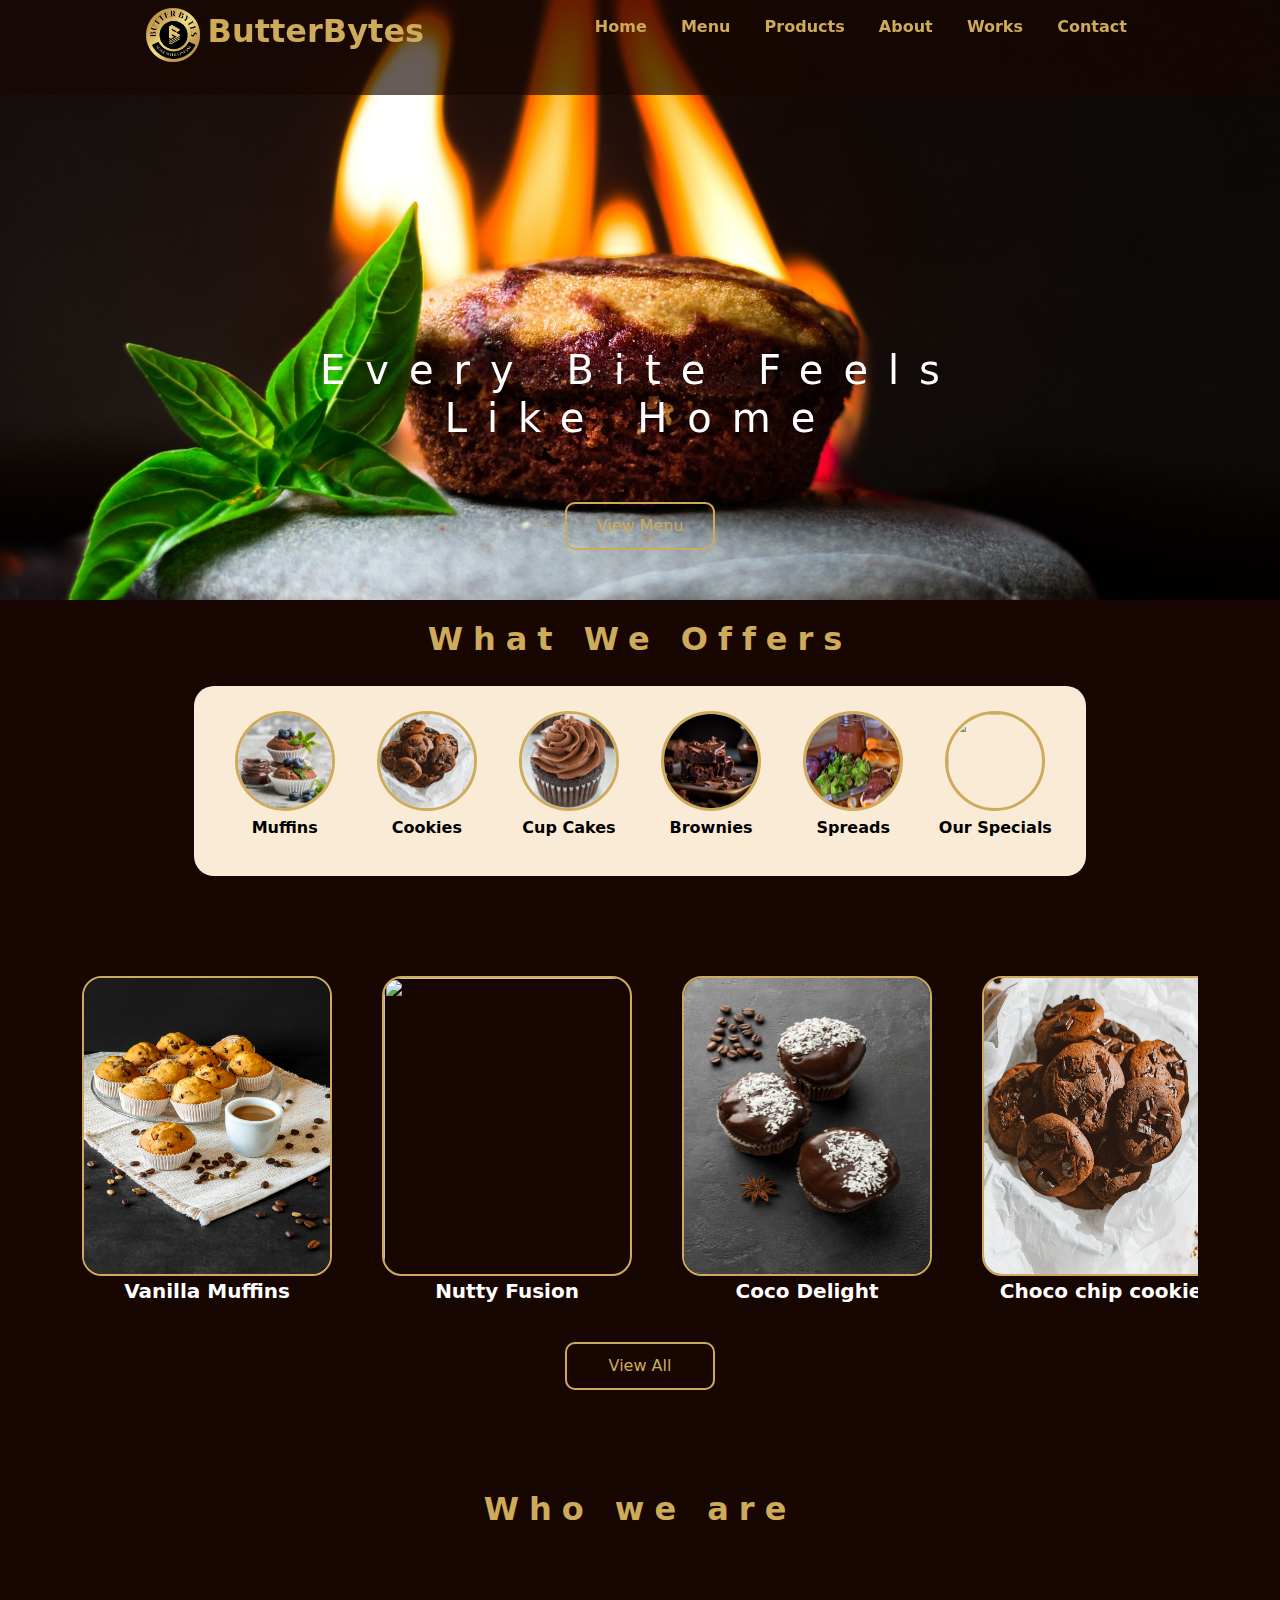
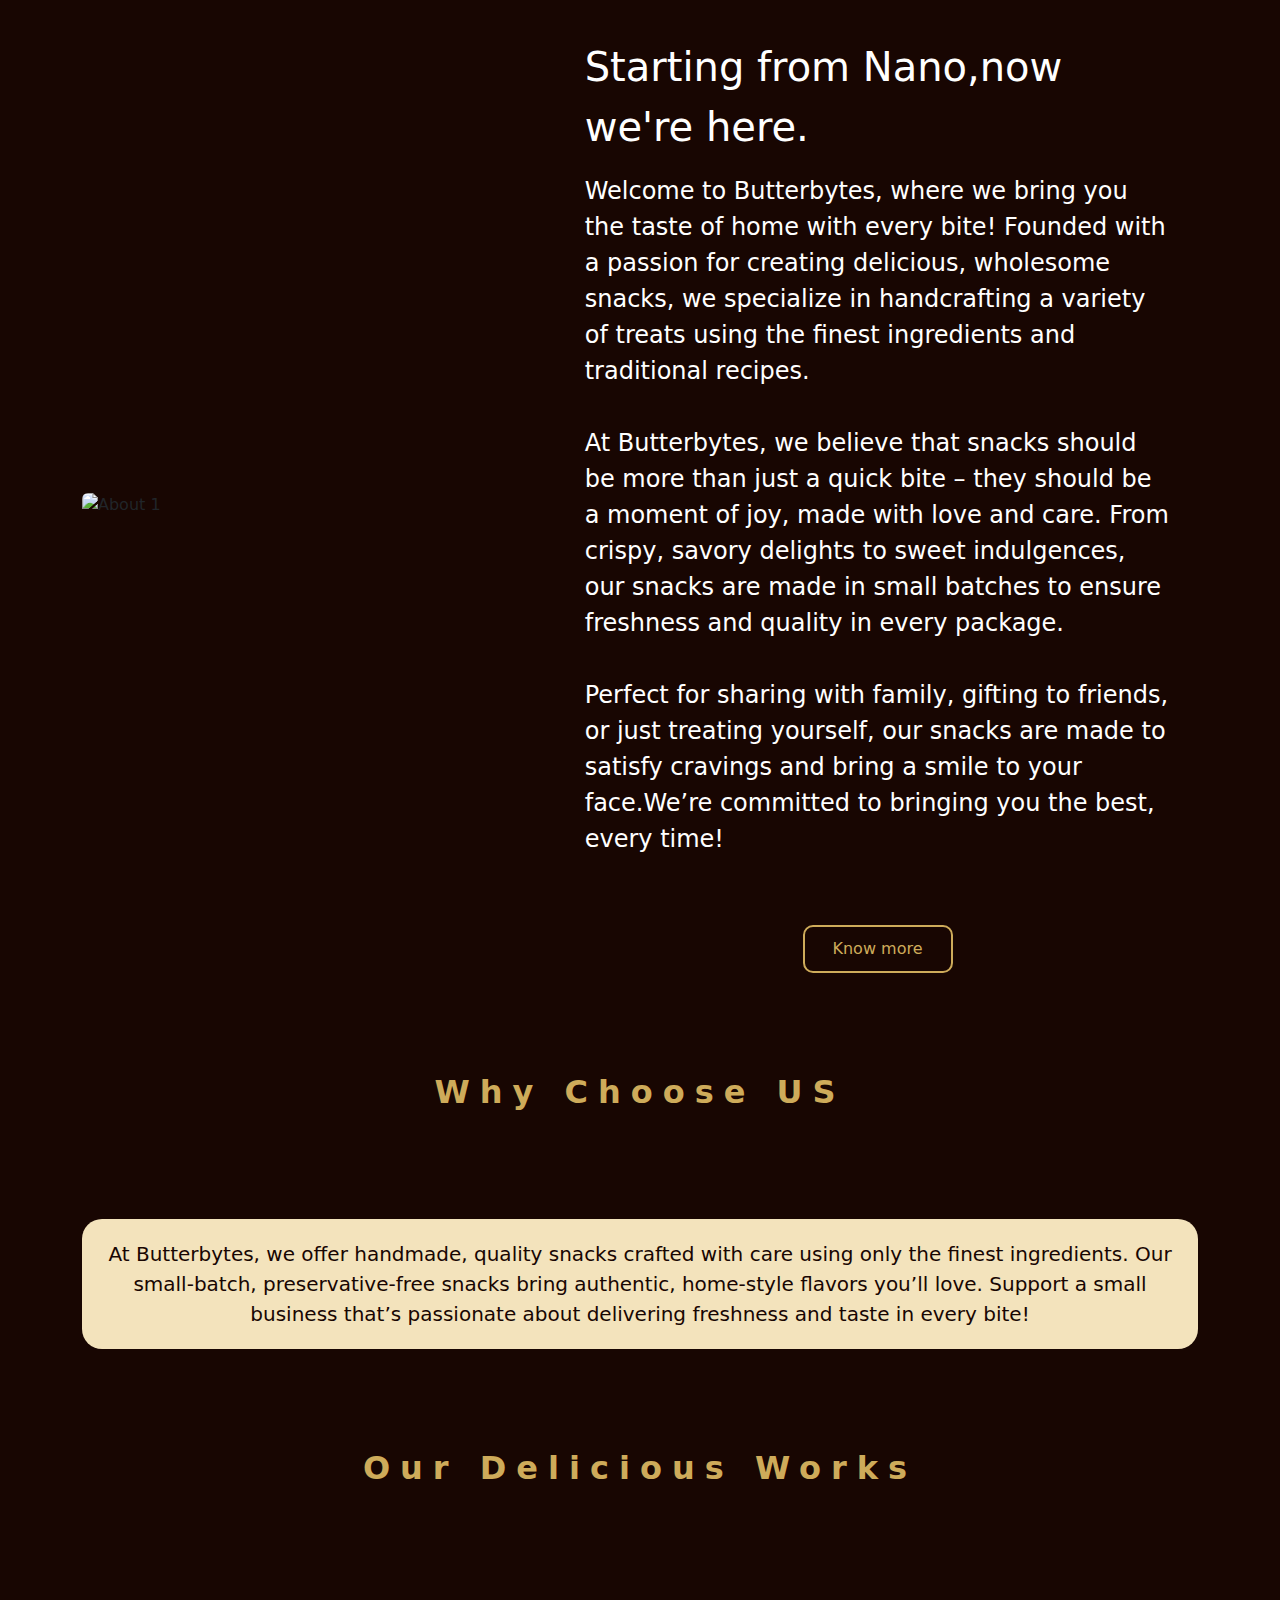
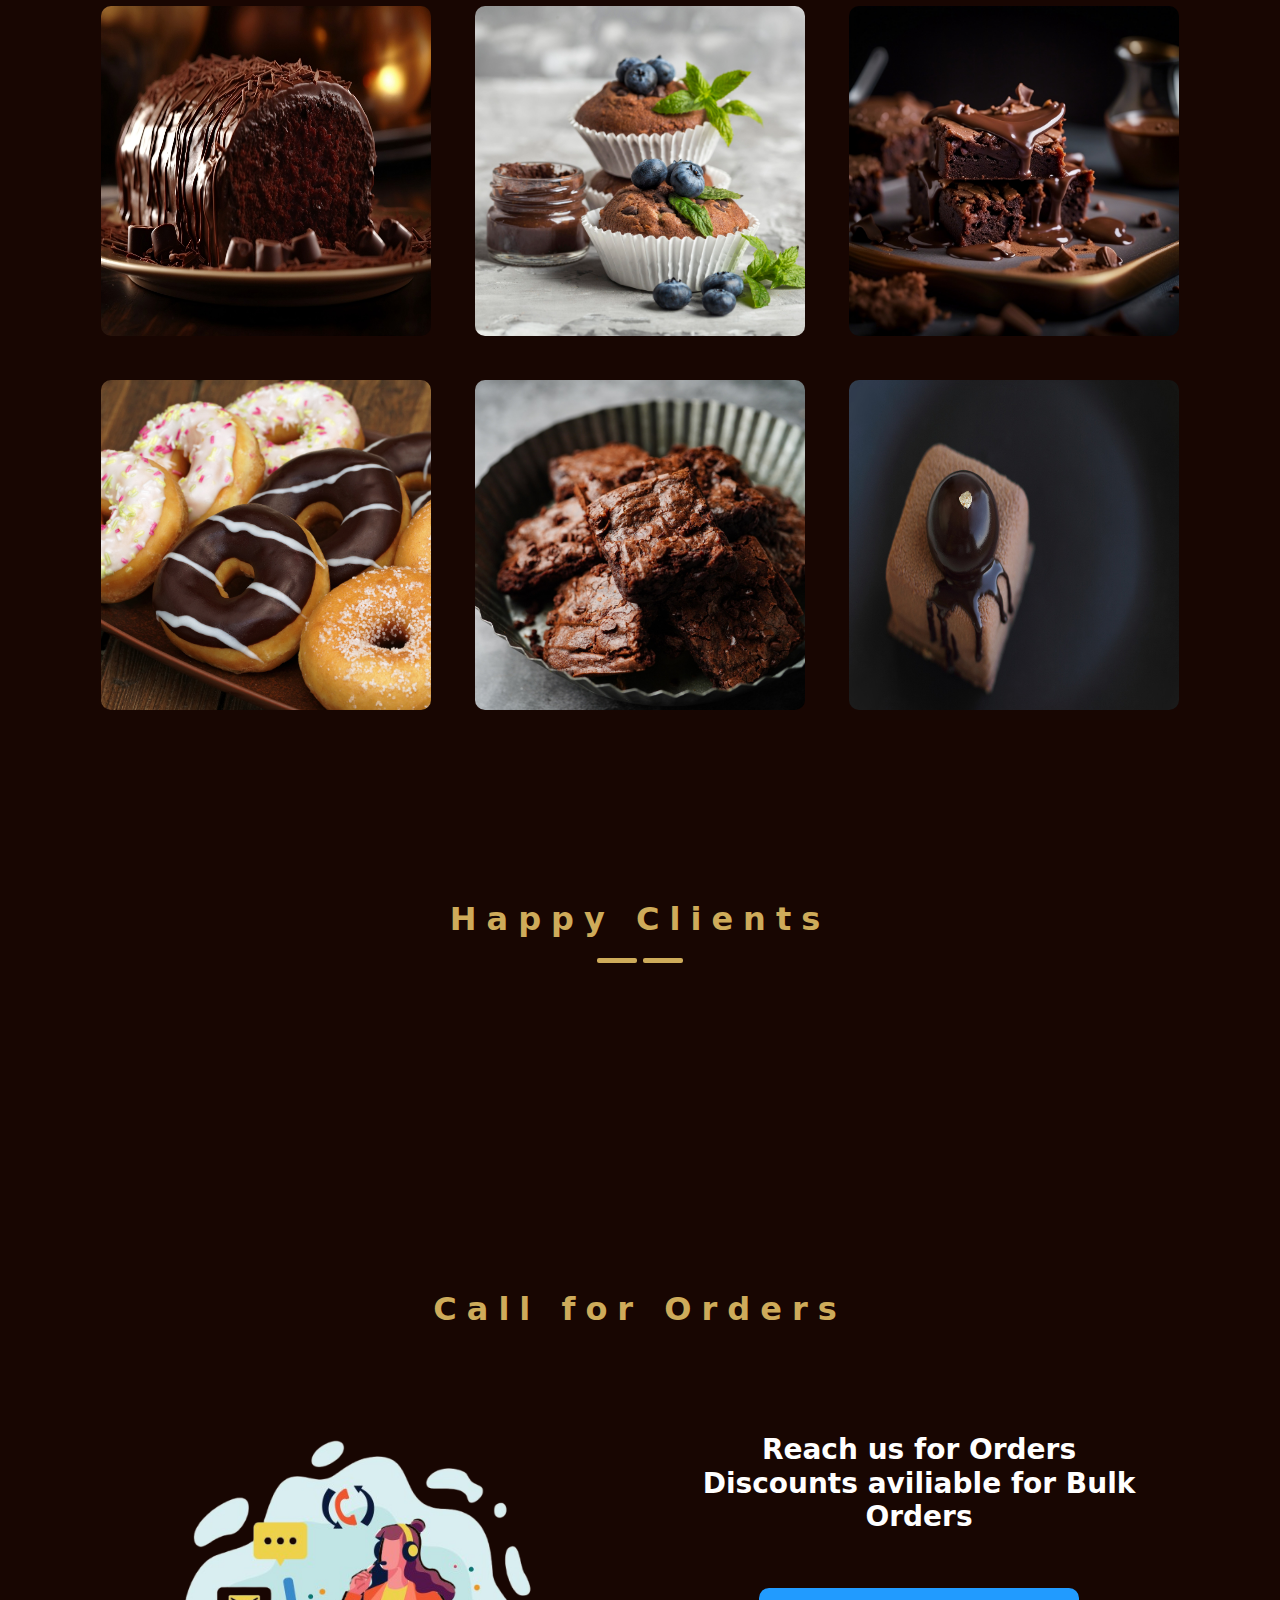
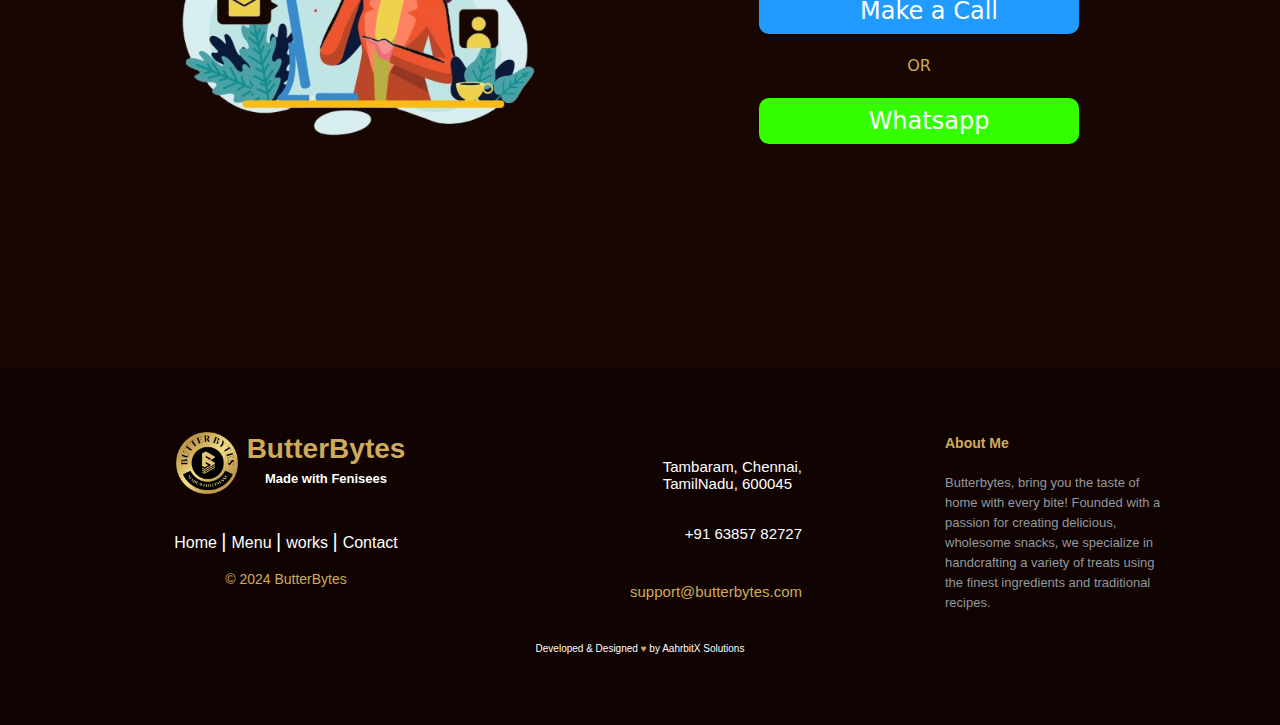
==== index.html @ 3b3136d5 "Product added" ====
<!DOCTYPE html>
<html lang="en">
<head>
  <meta charset="UTF-8">
  <meta name="viewport" content="width=device-width, initial-scale=1.0">
  <title>ButterBytes: Happiness in Every Bites</title>
  <link rel="shortcut icon" href="/assets/images/apple-touch-icon.png" type="image/x-icon">
  <link href="https://cdn.jsdelivr.net/npm/bootstrap@5.3.3/dist/css/bootstrap.min.css" rel="stylesheet" integrity="sha384-QWTKZyjpPEjISv5WaRU9OFeRpok6YctnYmDr5pNlyT2bRjXh0JMhjY6hW+ALEwIH" crossorigin="anonymous">
  <link rel="stylesheet" href="https://unpkg.com/bootstrap@5.3.3/dist/css/bootstrap.min.css">
  <link rel="stylesheet" href="/assets/css/style.css">
  <link href="https://unpkg.com/aos@2.3.1/dist/aos.css" rel="stylesheet">
  <link href="https://fonts.googleapis.com/css?family=Open+Sans:400,700" rel="stylesheet">
  <link rel="stylesheet" href="https://cdnjs.cloudflare.com/ajax/libs/OwlCarousel2/2.3.4/assets/owl.carousel.min.css">
  <link rel="stylesheet" href="https://use.fontawesome.com/releases/v5.7.1/css/all.css" integrity="sha384-fnmOCqbTlWIlj8LyTjo7mOUStjsKC4pOpQbqyi7RrhN7udi9RwhKkMHpvLbHG9Sr" crossorigin="anonymous">
<body>
<header class="container-fluid">
  <nav class="nav container-md">
    <a class="logo" style="text-decoration: none; color: #ceab5a;" href="/"><img src="/assets/images/ButterBytes.png" alt="">
      <h2>ButterBytes</h2>
    </a>
    <div class="nav-menu hide">
      <ul class="nav-items">
        <a href="#Home"><li>Home</li></a>
        <a href="#Menu"><li>Menu</li></a>
        <a href="/products"><li>Products</li></a>
        <a href="#About"><li>About</li></a>
        <a href="#Works"><li>Works</li></a>
        <a href="#Contact"><li>Contact</li></a>
      </ul>
    </div>
    <div class="icon">
      <i class="fa-solid fa-bars" style="color: #ceab5a;"></i>
    </div>
  </nav>
</header>

  <section id="Home" class="hero container-fluid">
    <img src="/assets/images/muffin.jpg" alt="">
    <div class="hero-heading" data-aos="fade-up" data-aos-delay="400" data-aos-easing="ease-in-out">
      <h1>Every Bite Feels <br> Like Home</h1>
    </div>
    <div class="button">
      <a href="#Menu"> <span>View Menu</span></a>
    </div>
  </section>
  
  <section id="Menu" class="category container-sm">

  <div class="topics"><h2>What We Offers</h2></div>
    <div class="row">
      <div class="col">
        <div>
          <img src="/assets/images/muffins1.jpg" class="img" alt="">
          <P>Muffins</P>
        </div>
      </div>
      <div class="col">
        <div>
          <img src="/assets/images/cho-cookiie.png" class="img" alt="">
          <P>Cookies</P>
        </div>
      </div>
      <div class="col">
        <div>
          <img src="/assets/images/cup-cake.png" class="img" alt="">
          <P>Cup Cakes</P>
        </div>
      </div>
      <div class="col">
        <div>
          <img src="/assets/images/Brownies.jpg" class="img" alt="">
          <P>Brownies</P>
        </div>
      </div>
      <div class="col">
        <div>
          <img src="/assets/images/Spreads.jpg" class="img" alt="">
          <P>Spreads</P>
        </div>
      </div>
      <div class="col">
        <div>
          <img src="/assets/images/murukku.jpg" class="img" alt="">
          <P>Our Specials</P>
        </div>
      </div>
    </div>

  </section>

  <section class="Menu container-md">
    
    <div class="menu-row">
      <div class="col">
        <div >
          <img src="/assets/images/vennila-murffin.jpg"  alt="">
          <P>Vanilla Muffins</P>
        </div>
      </div>
      <div class="col">
        <div>
          <img src="/assets/images/chashew-muffins.jpg" alt="">
          <P>Nutty Fusion</P>
        </div>
      </div>
      <div class="col">
        <div >
          <img src="/assets/images/cococupcake.jpg"alt="">
          <P>Coco Delight</P>
        </div>
      </div>
      <div class="col">
        <div >
          <img src="/assets/images/cho-cookiie.png" alt="">
          <P>Choco chip cookies</P>
        </div>
      </div>
      <div class="col">
        <div >
          <img src="/assets/images/chocolate-brownies-white-plate.jpg" alt="">
          <P> White choco brownies</P>
        </div>
      </div>
    </div>

    <div class="button">
      <a href="/products"> <span>View All</span></a>
    </div>
    
  </section>

  <section id="About" class="container-fluid about">
    <div class="topics"><h2>Who we are</h2></div>


    <div class="container-md">
      <div class="row gy-3 gy-md-4 gy-lg-0 align-items-lg-center">
        <div class="col-12 col-lg-6 col-xl-5">
          <img class="img-fluid rounded" loading="lazy" src="./assets/images/about2.jpg" alt="About 1">
        </div>
        <div class="col-12 col-lg-6 col-xl-7">
          <div class="row justify-content-xl-center">
            <div class="content col-12 col-xl-11">
              <p class="fs-1 mb-3">Starting from Nano,now we're here.</p>
              <p class="lg:fs-8 fs-4 mb-5">Welcome to Butterbytes, where we bring you the taste of home with every bite! Founded with a passion for creating delicious, wholesome snacks, we specialize in handcrafting a variety of treats using the finest ingredients and traditional recipes. <br> <br> At Butterbytes, we believe that snacks should be more than just a quick bite – they should be a moment of joy, made with love and care. From crispy, savory delights to sweet indulgences, our snacks are made in small batches to ensure freshness and quality in every package. <br><br>Perfect for sharing with family, gifting to friends, or just treating yourself, our snacks are made to satisfy cravings and bring a smile to your face.We’re committed to bringing you the best, every time!</p>
            </div>
            <div class="button">
              <a href="#"> <span>Know more</span></a>
            </div>
          </div>
        </div>
      </div>

      <div class="why">
      <div class="topics">
        <h2>Why Choose US</h2>
      </div>

      <p class="fs-5 mb-5">
        At Butterbytes, we offer handmade, quality snacks crafted with care using only the finest ingredients. Our small-batch, preservative-free snacks bring authentic, home-style flavors you’ll love. Support a small business that’s passionate about delivering freshness and taste in every bite!
      </p>
      </div>
    </div>
  </section>

  <section id="Works" class="container-fluid works">
    <div>
      <div class="topics"><h2>Our Delicious Works</h2></div>

      <div class="container justify-content-center collage">
        <div class="row ">
          <div class="col-sm"><img src="/assets/images/Cake.jpg" id="img1" alt=""></div>
          <div class="col-sm"><img src="/assets/images/muffins1.jpg" id="img2" alt=""></div>
          <div class="col-sm"><img src="/assets/images/Brownies.jpg" id="img3" alt=""></div>
        </div>
        <br>
        <div class="row">
          <div class="col-sm"><img src="/assets/images/donut's.png" id="img3" alt=""></div>
          <div class="col-sm"><img src="/assets/images/brownie.png" id="img4" alt=""></div>
          <div class="col-sm"><img src="/assets/images/cake-3824655_1920.jpg" id="img5" alt=""></div>
        </div>
      </div>
      </div>
    </div>
  </section>

  <section>
    <div class="section-padding">
      <div class="container content">
          <div class="row">
              <div class="col-md-12">
                  <div class="section-title">
                      <h2 class="topics">Happy Clients</h2>
                      <div class="section-borders">
                          <span></span>
                          <span></span>
                      </div>
                  </div>
              </div>
          </div>
          <div class="row">
              <div class="col-md-12">
                  <div class="owl-carousel client-testimonial-carousel">
                      <div class="single-testimonial-item">
                          <p>Lorem ipsum dolor sit amet, consectetur adipisicing elit.
                              Eveniet ex labore id beatae molestiae, libero quis eum nam voluptates quidem.</p>
                          <h3>Jane Doe <span>Land Broker</span></h3>
                      </div>
                      <div class="single-testimonial-item">
                          <p>Lorem ipsum dolor sit amet, consectetur adipisicing elit.
                              Eveniet ex labore id beatae molestiae, libero quis eum nam voluptates quidem.</p>
                          <h3>Jane Doe <span>Land Broker</span></h3>
                      </div>
                      <div class="single-testimonial-item">
                          <p>Lorem ipsum dolor sit amet, consectetur adipisicing elit.
                              Eveniet ex labore id beatae molestiae, libero quis eum nam voluptates quidem.</p>
                          <h3>Jane Doe <span>Land Broker</span></h3>
                      </div>
                      <div class="single-testimonial-item">
                          <p>Lorem ipsum dolor sit amet, consectetur adipisicing elit.
                              Eveniet ex labore id beatae molestiae, libero quis eum nam voluptates quidem.</p>
                          <h3>Jane Doe <span>Land Broker</span></h3>
                      </div>

                  </div>
              </div>
          </div>
      </div>
  </div>
  </section>

  <section id="Contact" class="contact">
    <div class="section-padding">
      <div class="container content">
          <div class="row">
              <div class="col-md-12">
                  <div class="section-title">
                      <h2 class="topics">Call for Orders</h2>
                  </div>

                  <div class="details container">
                    <div class="row">
                      <div class="col-lg-6 img">
                        <img src="/assets/images/contact.png" alt="">
                      </div>
                      <div class="col-lg-6 details-content">
                        <h3> Reach us for Orders <br> Discounts aviliable for Bulk Orders</h3>
                        <br>
                        <div class="chat">
                          <div class="call-content">
                            <a href="tel:+917867987871"><i class="fa-solid fa-phone"></i>Make a Call</a>
                          </div>
                        </div>
                        <span class="or">
                          OR
                        </span>
                        <div class="chat">
                          <div class="chat-content">
                            <a href="https://alvo.chat/4XA1"><i class="fa-brands fa-whatsapp"></i>Whatsapp</a>
                          </div>
                        </div>
                    </div>
                    </div>
                  </div>
              </div>
          </div>
      </div>
  </div>
  </section>

  <footer class="footer" role="contentinfo" itemscope itemtype="http://schema.org/Person">
    <div class="footer-1">
    <div class="footer-left" itemscope itemtype="http://schema.org/Person" class="h-card">
      <div style=" display: flex; justify-content: center; text-align: center; align-items: center;">
        <img src="/assets/images/ButterBytes.png"  itemprop="image" class="u-logo logo" />
        <h3 itemprop="name" class="p-name">ButterBytes <br> <span>Made with Fenisees</span></h3>
      </div>
      <nav aria-label="Footer Navigation">
          <p class="footer-links">
              <a href="#" itemprop="url" class="link-1">Home</a>
              <a href="#Menu" itemprop="url">Menu</a>
              <a href="#Works" itemprop="url">works</a>
              <a href="#Contact" itemprop="url">Contact</a>
          </p>
      </nav>
      <p class="footer-name">© 2024 ButterBytes</p>
    </div>

    <div class="footer-center">
      <div class="p-address">
          <i class="fa fa-map-marker" aria-hidden="true"></i>
          <p> Tambaram, Chennai,<br> TamilNadu,
            600045</p>
      </div>
      <div>
          <i class="fa fa-phone" aria-hidden="true"></i>
          <p itemprop="telephone" class="p-tel">+91 63857 82727</p>
      </div>
      <div>
          <i class="fa fa-envelope" aria-hidden="true"></i>
          <p><a href="mailto:myname@mail.com" itemprop="email" class="u-email">support@butterbytes.com</a></p>
      </div>
    </div>

    <div class="footer-right">
      <p class="footer-about ">
        <span>About Me</span>
        Butterbytes, bring you the taste of home with every bite! Founded with a passion for creating delicious, wholesome snacks, we specialize in handcrafting a variety of treats using the finest ingredients and traditional recipes.
      </p>
      <div class="footer-socials">
        <a href="#" rel="me" aria-label="Twitter" itemprop="sameAs" class="u-url"><i class="fa-brands fa-x-twitter"></i></a>
        <a href="#" rel="me" aria-label="Threads" itemprop="sameAs" class="u-url"><i class="fa-brands fa-threads"></i></a>
        <a href="#" rel="me" aria-label="Facebook" itemprop="sameAs" class="u-url"><i class="fa-brands fa-facebook"></i></a>
        <a href="#" rel="me" aria-label="Instagram" itemprop="sameAs" class="u-url"><i class="fa-brands fa-instagram"></i></a>
      </div>
    </div>
    </div>
    <div class="footer-2">
      <p> Developed & Designed <span>&hearts;</span> by AahrbitX Solutions<p></p>
    </div>
  </footer>
  <script src="https://cdn.jsdelivr.net/npm/bootstrap@5.3.3/dist/js/bootstrap.bundle.min.js" integrity="sha384-YvpcrYf0tY3lHB60NNkmXc5s9fDVZLESaAA55NDzOxhy9GkcIdslK1eN7N6jIeHz" crossorigin="anonymous"></script>
  <script src="https://unpkg.com/aos@2.3.1/dist/aos.js"></script>
  <script src="https://kit.fontawesome.com/e19484dcd7.js" crossorigin="anonymous"></script>
  <script>
    AOS.init();
  </script>
  <script>
    const barId=document.querySelector('.icon')
    const navMenu =document.querySelector('.nav-menu')

    barId.addEventListener('click', ()=> {
      navMenu.classList.toggle('hide');

    });
  </script>
    <script src="https://code.jquery.com/jquery-3.2.1.slim.min.js" integrity="sha384-KJ3o2DKtIkvYIK3UENzmM7KCkRr/rE9/Qpg6aAZGJwFDMVNA/GpGFF93hXpG5KkN" crossorigin="anonymous"></script>
    <script src="https://cdnjs.cloudflare.com/ajax/libs/OwlCarousel2/2.3.4/owl.carousel.min.js"></script>
    <script src="/assets/js/script.js"></script>
</body>
</html>
---- assets/css/style.css ----
:root{
  --choco:#180602;
  --gold:#ceab5a;
  --white:white;
}
header{
  background-color: #180602a8;
  position: fixed;
  z-index: 99;
  height:95px;
}

.topics{
  display: flex;
  text-align: center;
  justify-content: center;
  align-items: center;
  letter-spacing: 10px;

}

.logo{
  display: flex;
  align-items: center;
  color: var(--gold);

}

.logo img{
  width: 70px;
  height: 70px;
  
}


body{
  position: relative;
  background-color: #180602;
  /* background-color: #ffffff; */

  height: fit-content;
  overflow-x:hidden;
}
   
/* ===================== Navbar ================== */

.nav{
  height: fit-content;
  display: flex;
  justify-content:space-between;
  align-items: center;
  margin-left: 10%;
}

.nav-menu{
  width: 50%;
  display: block;
  align-items: center;
}

.nav .nav-items{
  list-style: none;
  display: flex;
  width:100%;
  justify-content: space-between;
  align-items: center;
  text-align: center;
}
.nav .nav-items a{
  display: block;
  text-decoration: none;
  color:var(--gold);
  align-items: center;
  font-weight: bolder;
  transition: 0.5s;
}

.nav .nav-items a:hover{
  transform: scale(1.1);
  border-bottom: 1px solid #ceab5a;
}


.nav i{
  font-size: 30px;
  display: none;
}

.nav .icon_product a{
  font-size: 15px;
  font-weight: 500px;
  display: flex;
  text-decoration: none;
  color: var(--gold);
  display: flex;
  justify-content: center;
  align-items: center;
  text-align: center;
}

/* .nav .icon_product a span{
  font-size: 15px;
  color: #ceab5a;
} */

@media only screen and (max-width: 960px) {
  .nav i{
    display: block;
  }

  .nav-menu{
    position:absolute;
    width: 100%;
    top: 95px;
    left:0px;
    padding:20px;
    align-items: center;
    background-color:  #180602a8;
    /* z-index:-1; */
    transition: 0.5s;
  }


  .nav-menu .nav-items{
    display: block;
    justify-content: center;

  }


  .nav-menu .nav-items a{
    padding: 10px;
  }
  .nav{
    margin-left: 0;
    padding: 20px;
  }

  .hide{
    left: -1000px;
  }
}


/* ===================== Hero ================== */
.hero{
  width: 100%;
  height:600px;
  margin: 0;
  position: relative;
  display: flex;
  justify-content: center;
  text-align: center;
}

.hero img{
  width: 100%;
  height: 100%;
  object-fit: cover;
  position: absolute;
  z-index:-3;
}

.hero-heading{
  position: absolute;  
  bottom: 150px;
  color:var(--white);
  letter-spacing: 20px;
}

.hero .button {
  width:100%;
  display:flex;
  justify-content: center;
  align-items: end;
  text-align:center;
  margin-bottom: 50px;
}

.hero .button a{
  width: 150px;
  text-decoration: none;
  color: var(--gold);
  padding: 10px;
  border: 2px solid var(--gold);
  border-radius: 10px;
}


/* ===================== Category ================== */

.category{
  width:100%;
  text-align: center;
  padding-top: 20px;
  overflow: hidden;
  color: #ceab5a;
  background-color:transparent;
}

.category .row{
  width:80%;
  padding:20px;
  border-radius: 20px;
  margin-left:10%;
  height: fit-content;
  display: flex;
  margin-top: 20px;
  background-color: antiquewhite;
}
.category .col{
  color: black;
  font-weight:bold;
}
.category .col img{
  width: 100px;
  height: 100px;
  border-radius:50px;
  margin: 5px;
  border: 3px solid var(--gold);
}
.category col:hover{
  transition: 0.5s;
  transform: scaleY(1.5);
}


.carousel{
  width: 100%;
}

/* ===================== Menu ================== */
.Menu{
  position: relative;
  overflow: hidden;
  margin-top: 50px;
}


.Menu .menu-row{

  width: 100%;
  display:flex;
  align-items: center;
  text-align: center;
  overflow-x: scroll;
  margin-top: 50px;

  gap: 50px;
}

.Menu .menu-row::-webkit-scrollbar{
  display: none;
}
.Menu .col{
  width: 300px;
  gap: 50px;
}

.Menu .col p{

  color: white;
  font-size:20px;
  font-weight: 700;
}


.Menu .col img{
  width: 250px;
  height: 300px;
  border-radius: 20px;
  border: 2px solid var(--gold);
}

.Menu .button a{
  width: 150px;
  text-decoration: none;
  color: var(--gold);
  padding: 10px;
  border: 2px solid var(--gold);
  border-radius: 10px;
  text-align: center;
}

.Menu .button{
  margin-top:20px;
  width: 100%;
  display: flex;
  justify-content: center;
}


/* ===================== about ================== */

.about{
  height: fit-content;
  margin-top: 50px;
}

.about .button a{
  width: 150px;
  text-decoration: none;
  color: var(--gold);
  padding: 10px;
  border: 2px solid var(--gold);
  border-radius: 10px;
  text-align: center;
}
.about .button{
  margin-top:20px;
  width: 100%;
  display: flex;
  justify-content: center;
  align-items: center;
}
.about .row p{
   
  color:white;
}
.about .topics{
  justify-content: center;
  color: #ceab5a;
  margin: 100px;

}

.about .why p{
  background-color: #f3e3bc;
  padding: 20px;
  text-align: center;
  color:var(--choco);
  border-radius: 20px;
  font-size: 10px;
  
}

/* ===================== Our Work ================== */

.works{

  margin-top: 100px;
  color: #ceab5a;
  display: flex;
  justify-content: center;
  align-items: center;
  overflow: hidden;
}
.works .collage .row div{
  display: flex;
  justify-content: center;
}
.works .collage{

  margin-top: 100px;

}
.works .collage img{
  width:350px;
  border-radius: 20px;
  padding: 10px;
}

/* ===================== Testimonials ================== */

h2,
h3 {
  font-weight: 700;
}

.section-padding {
  padding: 80px 0;
  margin-top: 100px;

}

.section-title {
  text-align: center;
  margin-bottom: 60px;
  color: #ceab5a;
}

.section-borders span {
  height: 5px;
  background: var(--gold);
  width: 40px;
  display: inline-block;
  border-radius: 2px;
}

.section-borders span.black-border {
  width: 30px;
  margin: 0 6px;

}

.client-testimonial-carousel .owl-dots button {
  height: 5px;
  background: var(--gold)!important;
  width: 20px;
  display: inline-block;
  margin: 5px;
  transition: .2s;
  border-radius: 2px;
}

.client-testimonial-carousel{
  margin-top: 100px;
}

.client-testimonial-carousel button.owl-dot.active {
  background: #ffffff !important;
  width: 30px;
}

.client-testimonial-carousel .owl-dots {
  text-align: center;
  margin-top: 25px
}



.single-testimonial-item {
  position: relative;
  box-shadow: 0 0 2px #dadfd3;
  margin: 2px;
  padding: 20px;
  font-style: italic;
  padding-left: 85px;
  border-radius: 20px;
  color: white;
  text-align: center;

}

.single-testimonial-item:before {
  font-family: "Font Awesome 5 Free";
  content: "\f10e";
  font-weight: 900;
  position: absolute;
  left: 20px;
  top: 50%;
  font-size: 20px;
  color:var(--gold);
  line-height: 30px;
  margin-top: -15px;
}

.single-testimonial-item:after {
  content: "";
  height: 70%;
  left: 60px;
  position: absolute;
  top: 10%;
  width: 1px;
}

.single-testimonial-item h3 {
  font-size: 20px;
  font-style: normal;
  margin-bottom: 0;
  color: #ceab5a;
}

.single-testimonial-item h3 span {
  display: block;
  font-size: 12px;
  font-weight: normal;
  margin-top: 5px;
  color: white;
}
/*===================== Details ======================== */

.contact{
  margin-bottom: 100px;
  overflow: hidden;
}

.details img {
  width: 400px;
}

details{
  background-color: #a7fa33;

}

.details .img{
  display: flex;
  justify-content: center;
  align-items: center;
}

.details .details-content {
  display: flex;
  flex-direction: column;
  text-align: center;
  align-items: center;
  justify-content: center;
  color: white;
}

.details .details-content h3{
  margin-bottom: 30px;
}

.details .chat{

  display: flex;
  gap: 50px;
  justify-content: center;
  text-align: center;
  align-items: center;
}

.details .details-content .or{
  color: #ceab5a;
  margin: 20px;
}



.details .chat-content a{
  width: 320px;
  text-decoration: none;
  height: fit-content;
  font-size: x-large;
  border-radius:10px;
  background: #33ff00;
  color: #fff;
  border:none;
  display: flex;
  padding: 5px;
  justify-content: center;
  align-items: center;
  gap: 20px;
}

.details .call-content a{
  width: 320px;
  text-decoration: none;
  height: fit-content;
  font-size: x-large;
  border-radius:10px;
  background: #219bff;
  color: #fff;
  border:none;
  display: flex;
  padding: 5px;
  justify-content: center;
  align-items: center;
  gap: 20px;
}


.details .chat-content button i{

  font-size: xx-large;
}



/* ===================== Footers ================== */

.footer{
	background:#0f0301ce;
	box-shadow: 0 1px 1px 0 rgba(0, 0, 0, 0.12);
	box-sizing: border-box;
	width: 100%;
	text-align: left;
	font: bold 16px sans-serif;
	padding: 55px 50px;
  color:#fff!important;
  overflow: hidden;

}
.footer .footer-1{

  display: flex;
}
.footer .footer-2{

  width: 100%;
  display: flex;
  justify-content: center;
  align-items: center;
  text-align: center;
  font-weight: 100;
  font-size: 10px;
}

.footer .footer-2 span{
  color: #ceab5a;

}

.footer .footer-left,
.footer .footer-center,
.footer .footer-right{
	display: inline-block;
	vertical-align: top;
}

/* Footer left */

.footer .footer-left{
	width: 40%;
  text-align: center;
}



.footer h3{
	color:  var(--gold);
	font: normal 'Open Sans', cursive;
	margin: 0;
  font-weight: bolder;
  line-height: 25px;
}

.footer h3 span{
	color:  rgb(255, 255, 255);
  font-size:13px;
}

/* Footer links */

.footer .footer-links{
	color:  #ffffff;
	margin: 20px 0 12px;
	padding: 0;
}

.footer .footer-links a{
	display:inline-block;
	line-height: 1.8;
  font-weight:400;
	text-decoration: none;
	color:  inherit;
}

.footer .footer-name{
  color:var(--gold);
	font-size: 14px;
	font-weight: normal;
	margin: 0;
}

/* Footer Center */

.footer .footer-1 .footer-center{
  width: 35%;
  display: flex;
  flex-direction: column;
  justify-content: center;
  font-size: 15px;
  
}

.footer .footer-center div{
  width:300px;
  text-align: left;
  display: flex;
  align-items: center;
  justify-content: space-between;
  padding-right: 20px;
}

.footer .footer-center i{
	color:var(--gold);
	font-size: 25px;
	width: 38px;
	height: 38px;
	border-radius: 50%;
	text-align: center;
	line-height: 42px;
	margin: 10px 15px;
	vertical-align: middle;
}

.footer .footer-center i.fa-envelope{
	font-size: 17px;
	line-height: 38px;
}

.footer .footer-center p{
	display: inline-block;
	color: #ffffff;
  font-weight:400;
	vertical-align: middle;
	margin:0;
}
.footer .footer-center span{
	display: block;
	color: var(--gold);
	font-size: 14px;
	font-weight: bold;
	margin-bottom: 20px;
  text-align: left;
}

.footer .footer-center p span{
	display:block;
	font-weight: normal;
	font-size:14px;
	line-height:2;
}

.footer .footer-center p a{
	color: var(--gold);
	text-decoration: none;;
}

.footer .footer-links a:before {
  content: "|";
  font-weight:300;
  font-size: 20px;
  left: 0;
  color: #fff;
  display: inline-block;
  padding-right: 5px;
}

.footer .footer-links .link-1:before {
  content: none;
}

/* Footer Right */

.footer .footer-right{
	width: 20%;
}

.footer .footer-about{
	line-height: 20px;
	color:  #92999f;
	font-size: 13px;
	font-weight: normal;
	margin: 10px;
}

.footer .footer-about span{
	display: block;
	color: var(--gold);
	font-size: 14px;
	font-weight: bold;
	margin-bottom: 20px;
}

.footer .footer-socials{
	margin-top: 25px;
  width: 100%;
  display: flex;
  justify-content: space-between;
}

.footer .footer-socials a{
	display: inline-block;
	font-size: 20px;
	cursor: pointer;
	color: var(--gold);
	text-align: center;
	line-height: 35px;
	margin-right: 5px;
	margin-bottom: 5px;
}

.footer img {
    max-width: 80px;
    height: 80px;
    width: 80px;
    border-radius: 50%;
    /* margin-bottom: 15px; */

}

@media (max-width: 960px) {

	.footer .footer-1{
		font: bold 14px sans-serif;
    display: flex;
    flex-direction: column;
  }

	.footer .footer-1 .footer-left,
	.footer .footer-1 .footer-right{
		display: block;
		width: 100%;
		margin-bottom: 40px;
		text-align: center;
	}
  .footer .footer-1 .footer-center{
    width: 100%;
    display: flex;
    justify-content: center;
  }

  .footer .footer-1 .footer-center div{
    justify-content: center;
  }

  .footer .footer-center div{
    width: 100%;
  }

  .footer .footer-socials {
    justify-content: space-around;
  }

}

/* ====================== Product =============================== */
.products{

  margin: 50px;
  }
  .products .topics{
  
  color: #ceab5a;
  }
  .products .product-header{
  max-width: 500px;
  padding: 5px;
  }
  
  .products .product-headers{
  
  display: flex;
  justify-content: space-between;
  }
  
  .products .product-card {
  margin-bottom: 30px;
  background-color: #4b2709;
  border-radius: 10px;
  color: #fff;
  }
  .products  .product-img {
  height: 200px;
  object-fit: cover;
  border-radius: 10px;
  }
  .products .discount-badge {
  position: absolute;
  top: 10px;
  right: 10px;
  color:#ceab5a;
  background-color: #4b2709b9;
  padding: 5px 10px;
  border-radius: 5px;
  }
  .products .rating {
  position: absolute;
  top: 10px;
  left: 10px;
  background-color:#ceab5a;
  padding: 5px;
  border-radius: 50%;
  font-size: 12px;
  font-weight: bold;
  }
  .products .product-price {
  font-size: 1.2rem;
  font-weight: bold;
  }
  .products .discounted-price {
  color:#ceab5a;
  text-decoration: line-through;
  }
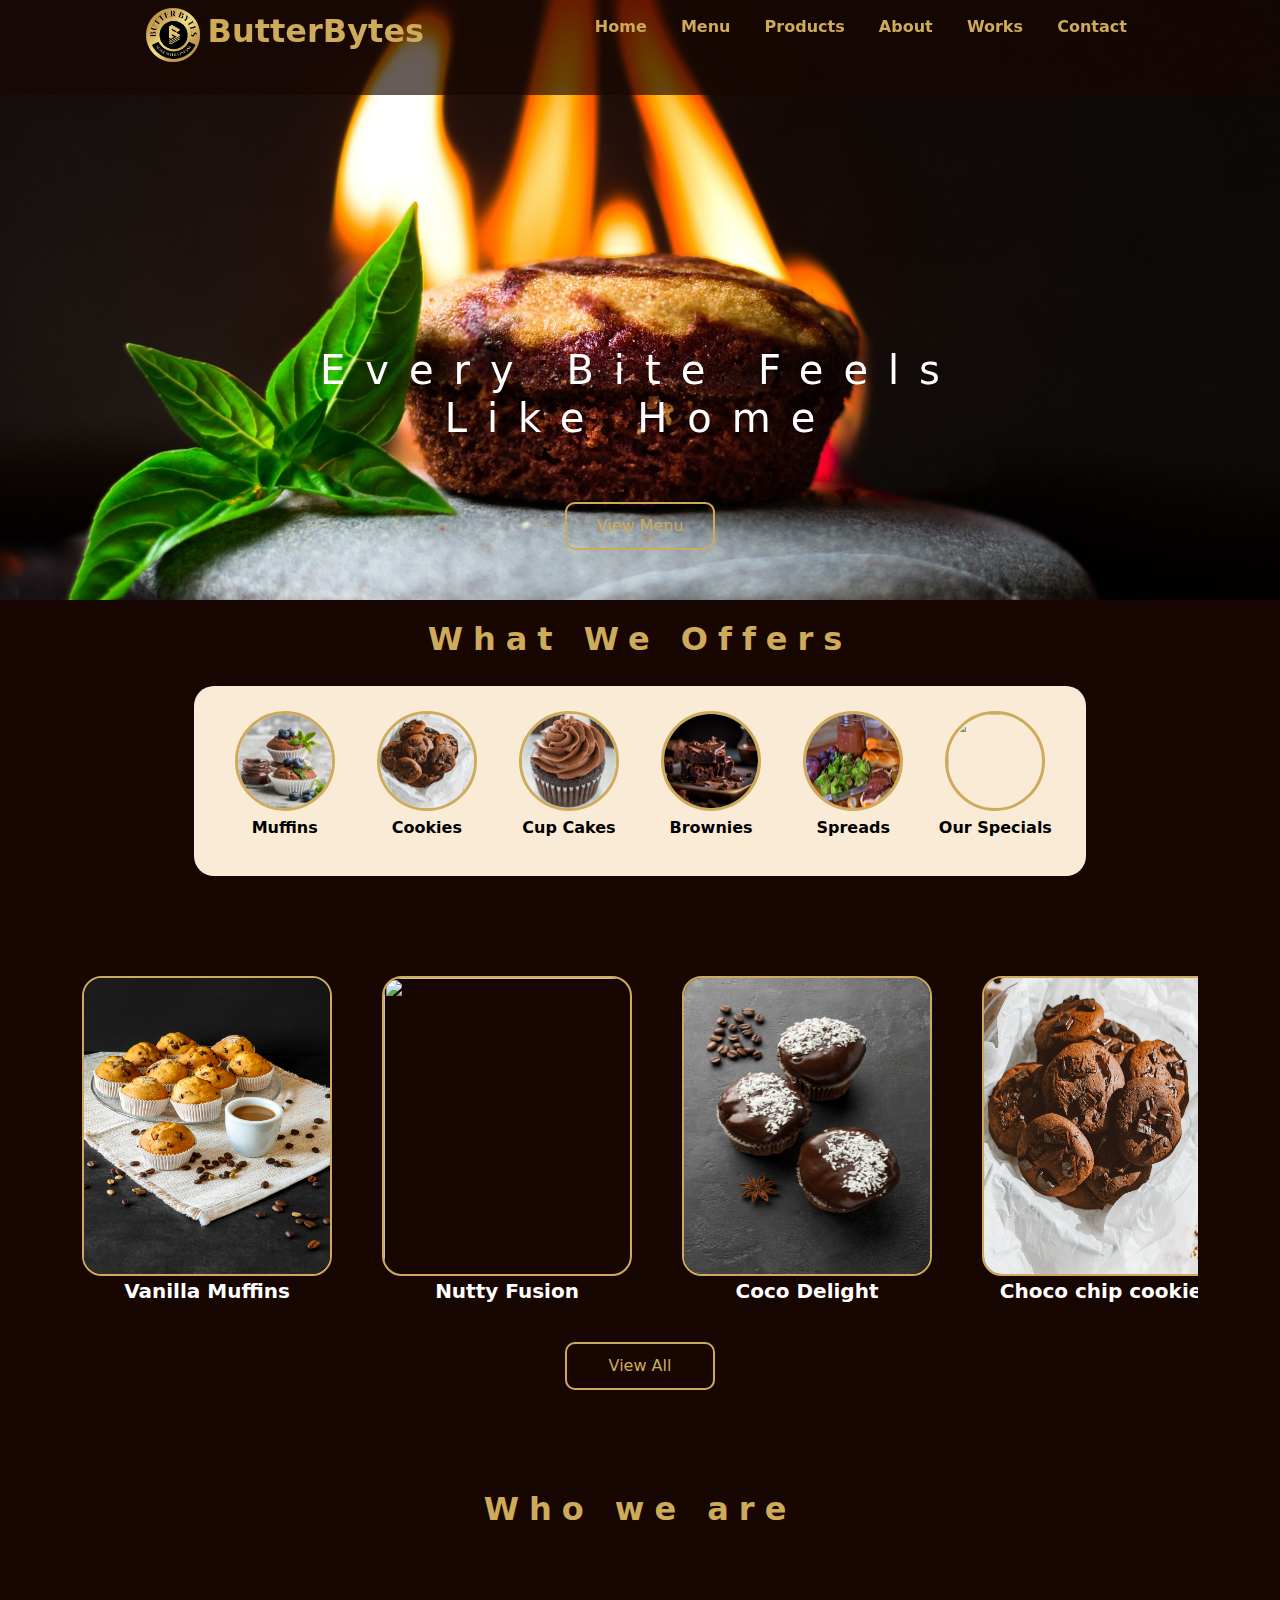
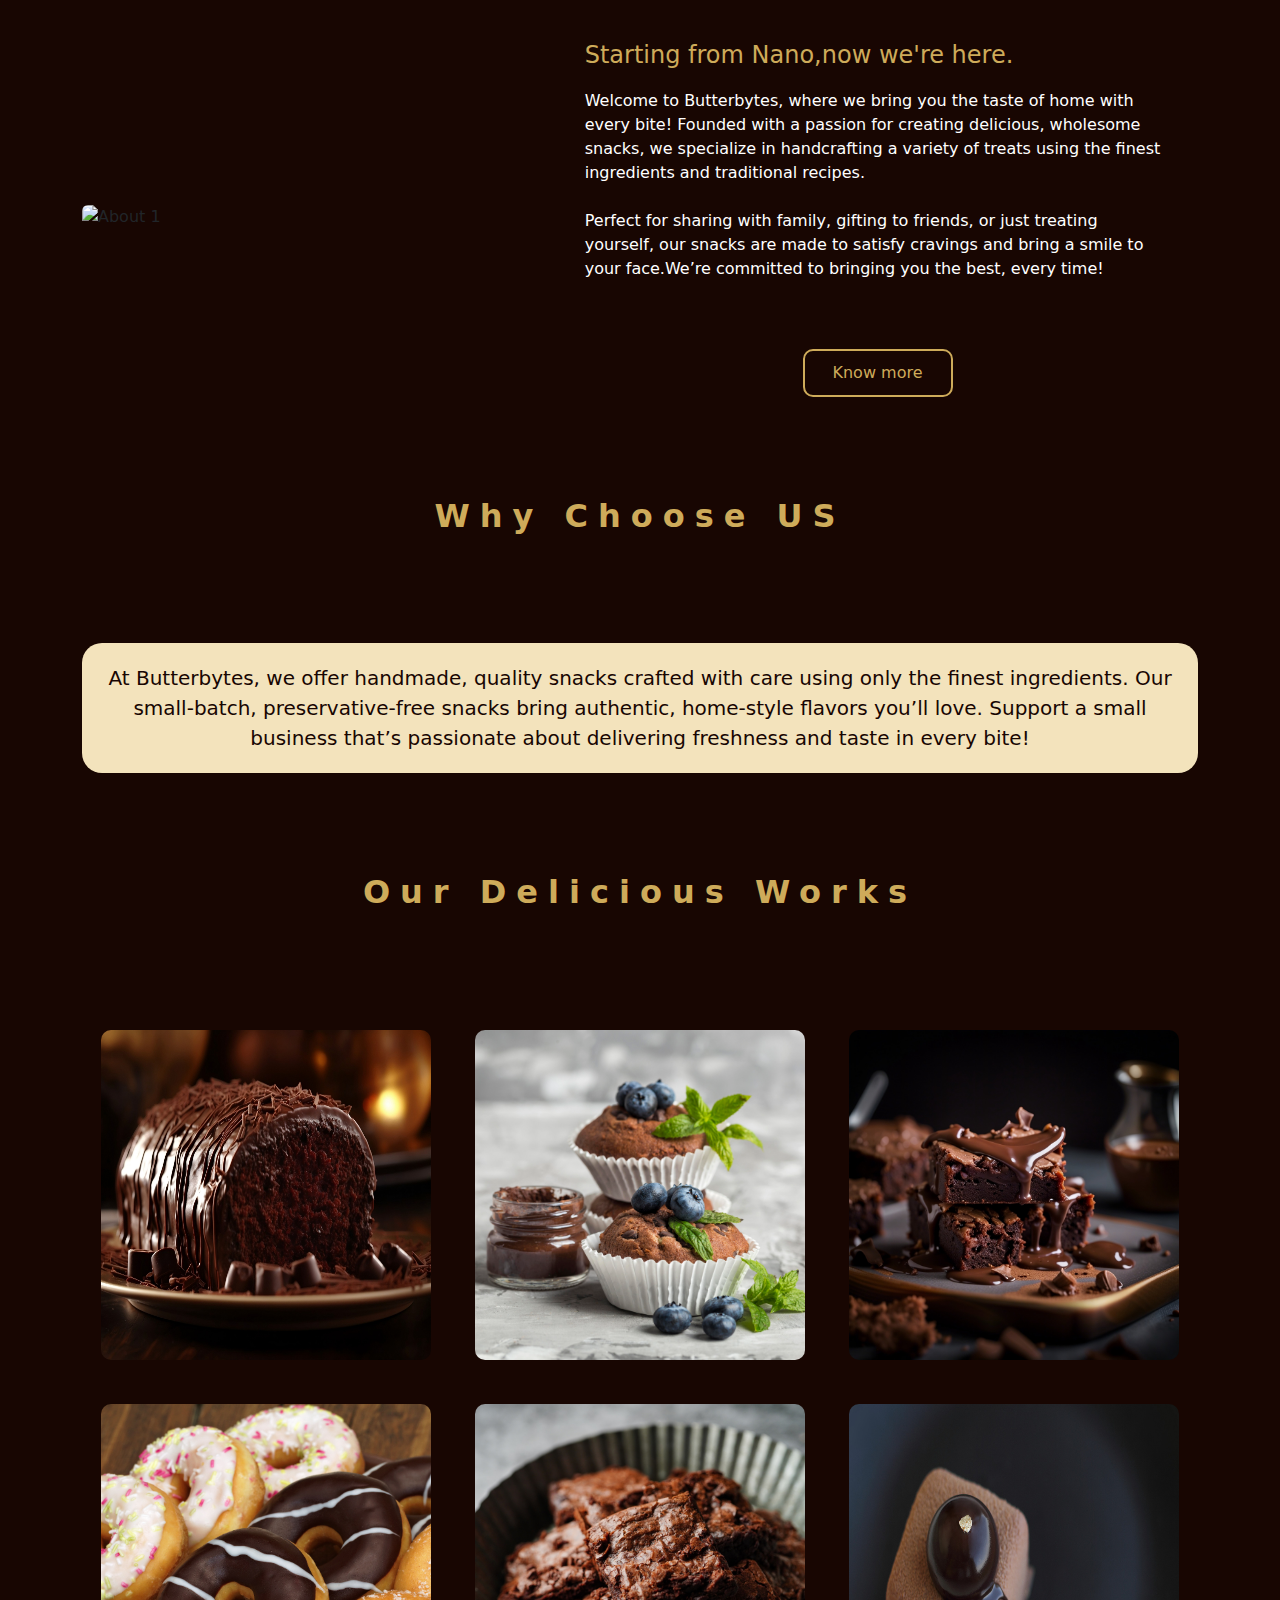
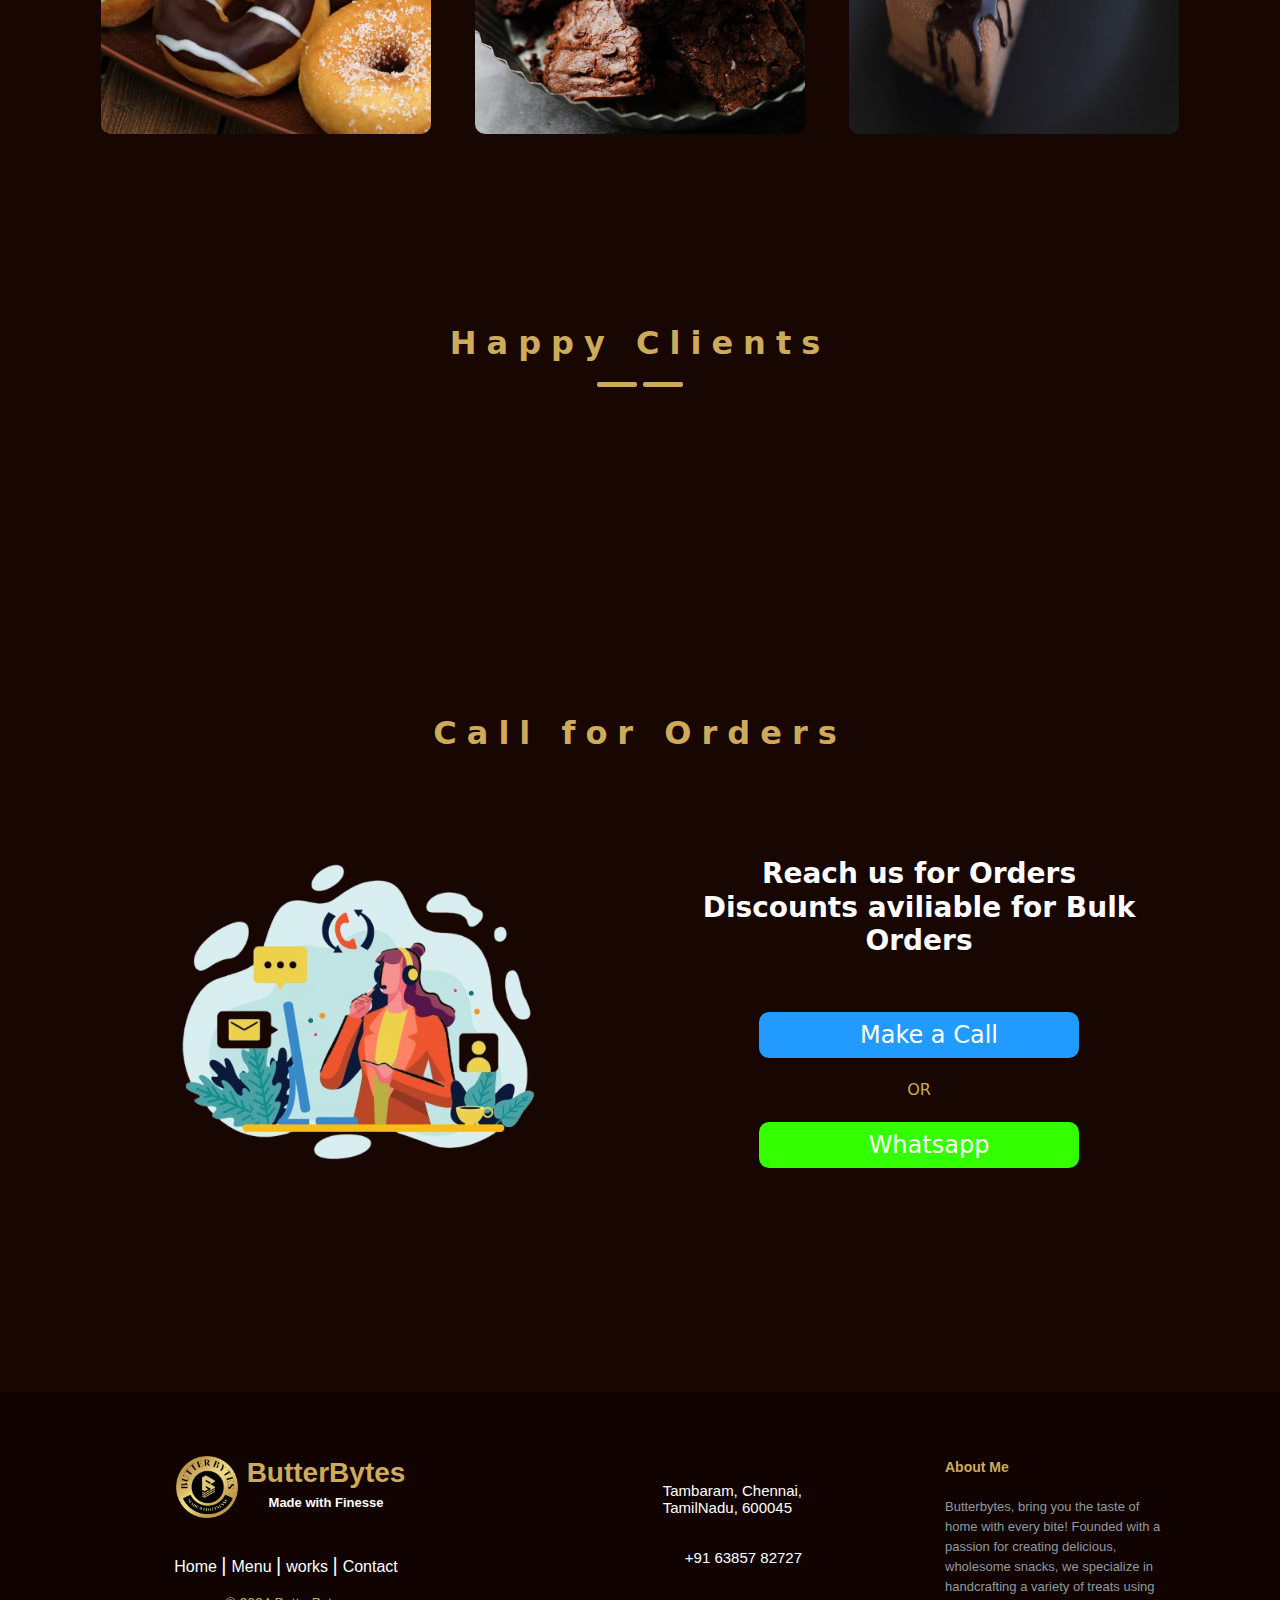
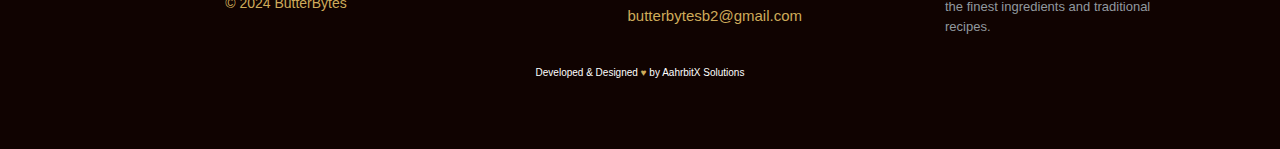
==== commit 30c6c877: "Work Finished" ====
--- a/index.html
+++ b/index.html
@@ -132,17 +132,16 @@
   <section id="About" class="container-fluid about">
     <div class="topics"><h2>Who we are</h2></div>
 
-
     <div class="container-md">
       <div class="row gy-3 gy-md-4 gy-lg-0 align-items-lg-center">
         <div class="col-12 col-lg-6 col-xl-5">
-          <img class="img-fluid rounded" loading="lazy" src="./assets/images/about2.jpg" alt="About 1">
+          <img class="img-fluid rounded" loading="lazy" src="./assets/images/about.jpeg" alt="About 1">
         </div>
         <div class="col-12 col-lg-6 col-xl-7">
           <div class="row justify-content-xl-center">
             <div class="content col-12 col-xl-11">
-              <p class="fs-1 mb-3">Starting from Nano,now we're here.</p>
-              <p class="lg:fs-8 fs-4 mb-5">Welcome to Butterbytes, where we bring you the taste of home with every bite! Founded with a passion for creating delicious, wholesome snacks, we specialize in handcrafting a variety of treats using the finest ingredients and traditional recipes. <br> <br> At Butterbytes, we believe that snacks should be more than just a quick bite – they should be a moment of joy, made with love and care. From crispy, savory delights to sweet indulgences, our snacks are made in small batches to ensure freshness and quality in every package. <br><br>Perfect for sharing with family, gifting to friends, or just treating yourself, our snacks are made to satisfy cravings and bring a smile to your face.We’re committed to bringing you the best, every time!</p>
+              <p style="color: #ceab5a;" class="fs-4 mb-3">Starting from Nano,now we're here.</p>
+              <p class="fs-6 mb-5">Welcome to Butterbytes, where we bring you the taste of home with every bite! Founded with a passion for creating delicious, wholesome snacks, we specialize in handcrafting a variety of treats using the finest ingredients and traditional recipes. <br><br>Perfect for sharing with family, gifting to friends, or just treating yourself, our snacks are made to satisfy cravings and bring a smile to your face.We’re committed to bringing you the best, every time!</p>
             </div>
             <div class="button">
               <a href="#"> <span>Know more</span></a>
@@ -268,74 +267,75 @@
   </div>
   </section>
 
-  <footer class="footer" role="contentinfo" itemscope itemtype="http://schema.org/Person">
-    <div class="footer-1">
-    <div class="footer-left" itemscope itemtype="http://schema.org/Person" class="h-card">
-      <div style=" display: flex; justify-content: center; text-align: center; align-items: center;">
-        <img src="/assets/images/ButterBytes.png"  itemprop="image" class="u-logo logo" />
-        <h3 itemprop="name" class="p-name">ButterBytes <br> <span>Made with Fenisees</span></h3>
-      </div>
-      <nav aria-label="Footer Navigation">
-          <p class="footer-links">
-              <a href="#" itemprop="url" class="link-1">Home</a>
-              <a href="#Menu" itemprop="url">Menu</a>
-              <a href="#Works" itemprop="url">works</a>
-              <a href="#Contact" itemprop="url">Contact</a>
-          </p>
-      </nav>
-      <p class="footer-name">© 2024 ButterBytes</p>
-    </div>
-
-    <div class="footer-center">
-      <div class="p-address">
-          <i class="fa fa-map-marker" aria-hidden="true"></i>
-          <p> Tambaram, Chennai,<br> TamilNadu,
-            600045</p>
-      </div>
-      <div>
-          <i class="fa fa-phone" aria-hidden="true"></i>
-          <p itemprop="telephone" class="p-tel">+91 63857 82727</p>
-      </div>
-      <div>
-          <i class="fa fa-envelope" aria-hidden="true"></i>
-          <p><a href="mailto:myname@mail.com" itemprop="email" class="u-email">support@butterbytes.com</a></p>
-      </div>
-    </div>
-
-    <div class="footer-right">
-      <p class="footer-about ">
-        <span>About Me</span>
-        Butterbytes, bring you the taste of home with every bite! Founded with a passion for creating delicious, wholesome snacks, we specialize in handcrafting a variety of treats using the finest ingredients and traditional recipes.
-      </p>
-      <div class="footer-socials">
-        <a href="#" rel="me" aria-label="Twitter" itemprop="sameAs" class="u-url"><i class="fa-brands fa-x-twitter"></i></a>
-        <a href="#" rel="me" aria-label="Threads" itemprop="sameAs" class="u-url"><i class="fa-brands fa-threads"></i></a>
-        <a href="#" rel="me" aria-label="Facebook" itemprop="sameAs" class="u-url"><i class="fa-brands fa-facebook"></i></a>
-        <a href="#" rel="me" aria-label="Instagram" itemprop="sameAs" class="u-url"><i class="fa-brands fa-instagram"></i></a>
-      </div>
-    </div>
-    </div>
-    <div class="footer-2">
-      <p> Developed & Designed <span>&hearts;</span> by AahrbitX Solutions<p></p>
-    </div>
-  </footer>
+<footer class="footer" role="contentinfo" itemscope itemtype="http://schema.org/Person">
+  <div class="footer-1">
+  <div class="footer-left" itemscope itemtype="http://schema.org/Person" class="h-card">
+    <div style=" display: flex; justify-content: center; text-align: center; align-items: center;">
+      <img src="/assets/images/ButterBytes.png"  itemprop="image" class="u-logo logo" />
+      <h3 itemprop="name" class="p-name">ButterBytes <br> <span>Made with Finesse</span></h3>
+    </div>
+    <nav aria-label="Footer Navigation">
+        <p class="footer-links">
+            <a href="#" itemprop="url" class="link-1">Home</a>
+            <a href="#Menu" itemprop="url">Menu</a>
+            <a href="#Works" itemprop="url">works</a>
+            <a href="#Contact" itemprop="url">Contact</a>
+        </p>
+    </nav>
+    <p class="footer-name">© 2024 ButterBytes</p>
+  </div>
+
+  <div class="footer-center">
+    <div class="p-address">
+        <i class="fa fa-map-marker" aria-hidden="true"></i>
+        <p> Tambaram, Chennai,<br> TamilNadu,
+          600045</p>
+    </div>
+    <div>
+        <i class="fa fa-phone" aria-hidden="true"></i>
+        <p itemprop="telephone" class="p-tel">+91 63857 82727</p>
+    </div>
+    <div>
+        <i class="fa fa-envelope" aria-hidden="true"></i>
+        <p><a href="mailto:butterbytesb2@gmail.com" itemprop="email" class="u-email">butterbytesb2@gmail.com</a></p>
+    </div>
+  </div>
+
+  <div class="footer-right">
+    <p class="footer-about ">
+      <span>About Me</span>
+      Butterbytes, bring you the taste of home with every bite! Founded with a passion for creating delicious, wholesome snacks, we specialize in handcrafting a variety of treats using the finest ingredients and traditional recipes.
+    </p>
+    <div class="footer-socials">
+      <a href="#" rel="me" aria-label="Twitter" itemprop="sameAs" class="u-url"><i class="fa-brands fa-x-twitter"></i></a>
+      <a href="#" rel="me" aria-label="Threads" itemprop="sameAs" class="u-url"><i class="fa-brands fa-threads"></i></a>
+      <a href="#" rel="me" aria-label="Facebook" itemprop="sameAs" class="u-url"><i class="fa-brands fa-facebook"></i></a>
+      <a href="#" rel="me" aria-label="Instagram" itemprop="sameAs" class="u-url"><i class="fa-brands fa-instagram"></i></a>
+    </div>
+  </div>
+  </div>
+  <div class="footer-2">
+    <p> Developed & Designed <span>&hearts;</span> by AahrbitX Solutions<p></p>
+  </div>
+</footer>
+
   <script src="https://cdn.jsdelivr.net/npm/bootstrap@5.3.3/dist/js/bootstrap.bundle.min.js" integrity="sha384-YvpcrYf0tY3lHB60NNkmXc5s9fDVZLESaAA55NDzOxhy9GkcIdslK1eN7N6jIeHz" crossorigin="anonymous"></script>
   <script src="https://unpkg.com/aos@2.3.1/dist/aos.js"></script>
   <script src="https://kit.fontawesome.com/e19484dcd7.js" crossorigin="anonymous"></script>
   <script>
-    AOS.init();
+  AOS.init();
   </script>
   <script>
-    const barId=document.querySelector('.icon')
-    const navMenu =document.querySelector('.nav-menu')
-
-    barId.addEventListener('click', ()=> {
-      navMenu.classList.toggle('hide');
-
-    });
+  const barId=document.querySelector('.icon')
+  const navMenu =document.querySelector('.nav-menu')
+
+  barId.addEventListener('click', ()=> {
+  navMenu.classList.toggle('hide');
+
+  });
   </script>
-    <script src="https://code.jquery.com/jquery-3.2.1.slim.min.js" integrity="sha384-KJ3o2DKtIkvYIK3UENzmM7KCkRr/rE9/Qpg6aAZGJwFDMVNA/GpGFF93hXpG5KkN" crossorigin="anonymous"></script>
-    <script src="https://cdnjs.cloudflare.com/ajax/libs/OwlCarousel2/2.3.4/owl.carousel.min.js"></script>
-    <script src="/assets/js/script.js"></script>
+  <script src="https://code.jquery.com/jquery-3.2.1.slim.min.js" integrity="sha384-KJ3o2DKtIkvYIK3UENzmM7KCkRr/rE9/Qpg6aAZGJwFDMVNA/GpGFF93hXpG5KkN" crossorigin="anonymous"></script>
+  <script src="https://cdnjs.cloudflare.com/ajax/libs/OwlCarousel2/2.3.4/owl.carousel.min.js"></script>
+  <script src="/assets/js/script.js"></script>
 </body>
 </html>                    --- a/assets/css/style.css
+++ b/assets/css/style.css
@@ -85,6 +85,9 @@
   font-size: 30px;
   display: none;
 }
+.nav .icon_product a i{
+  display: block;
+}
 
 .nav .icon_product a{
   font-size: 15px;
@@ -104,7 +107,7 @@
 } */
 
 @media only screen and (max-width: 960px) {
-  .nav i{
+  .nav .icon i{
     display: block;
   }
 
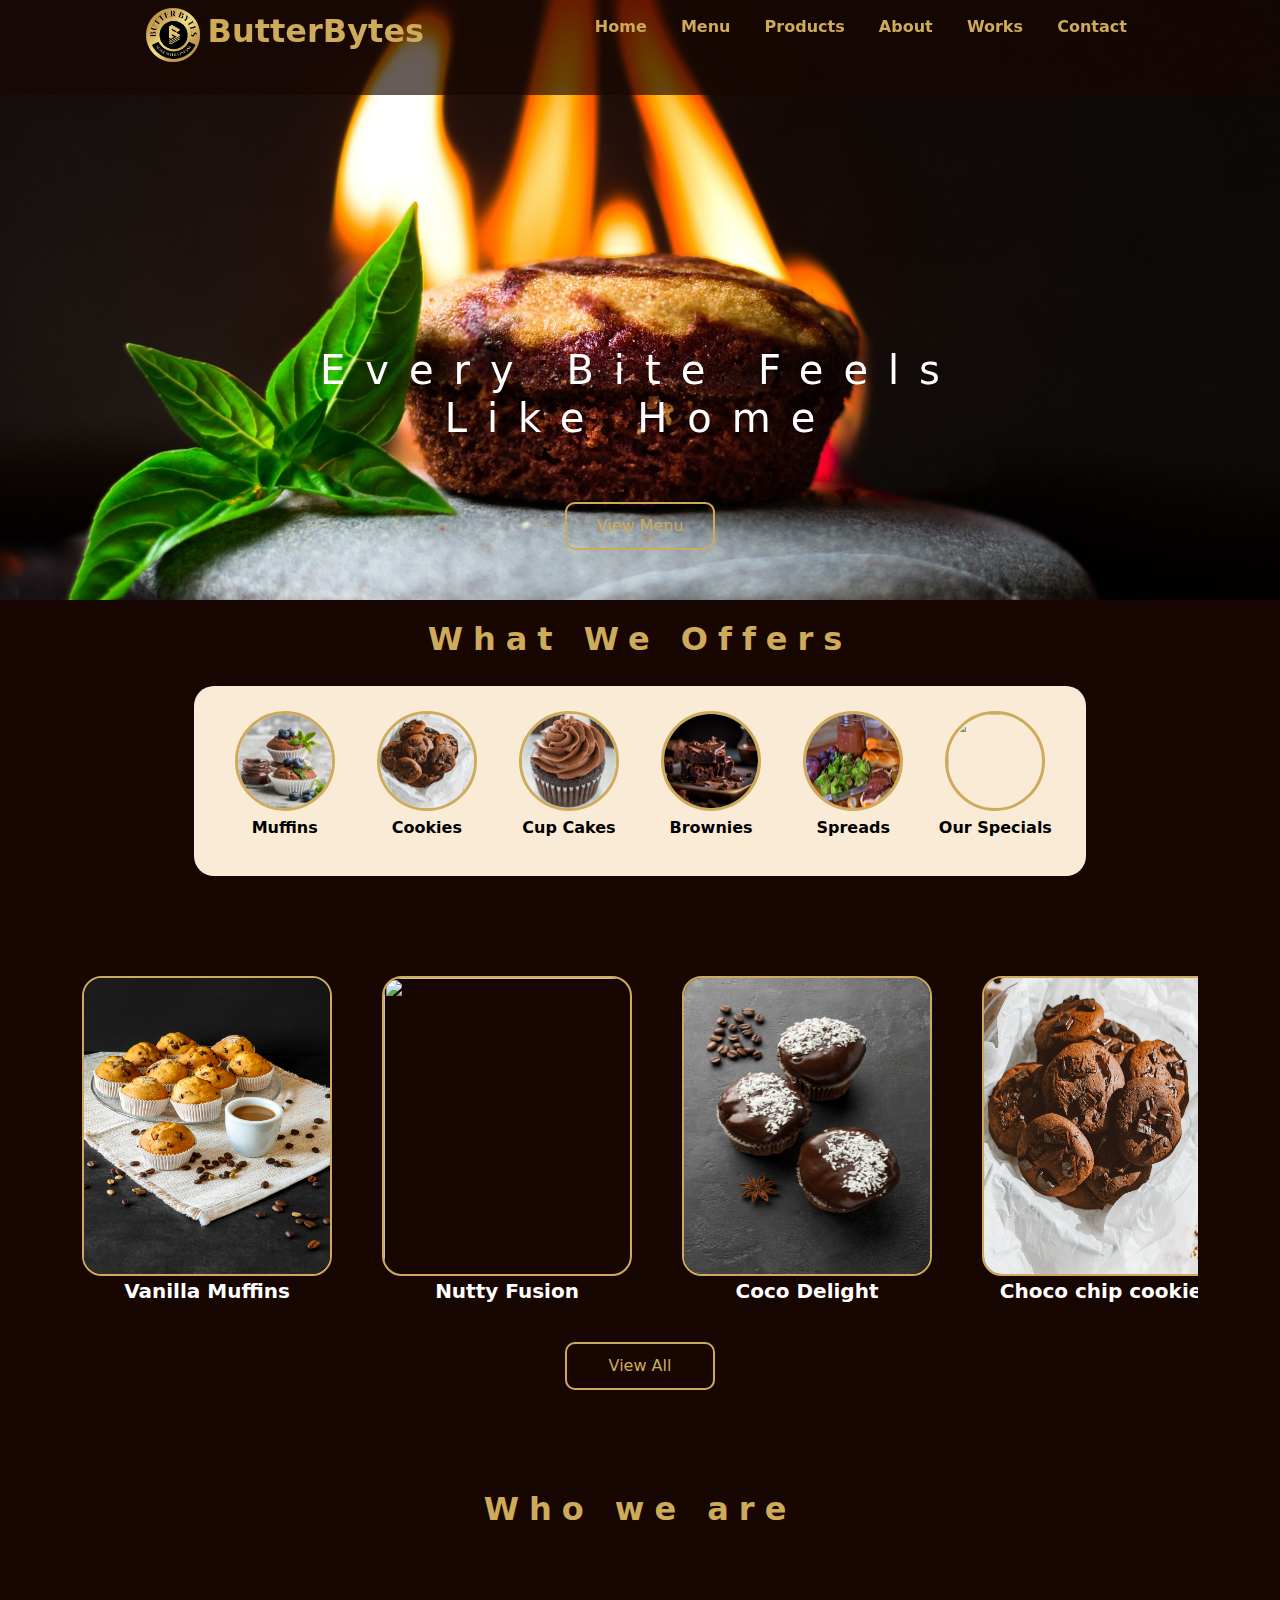
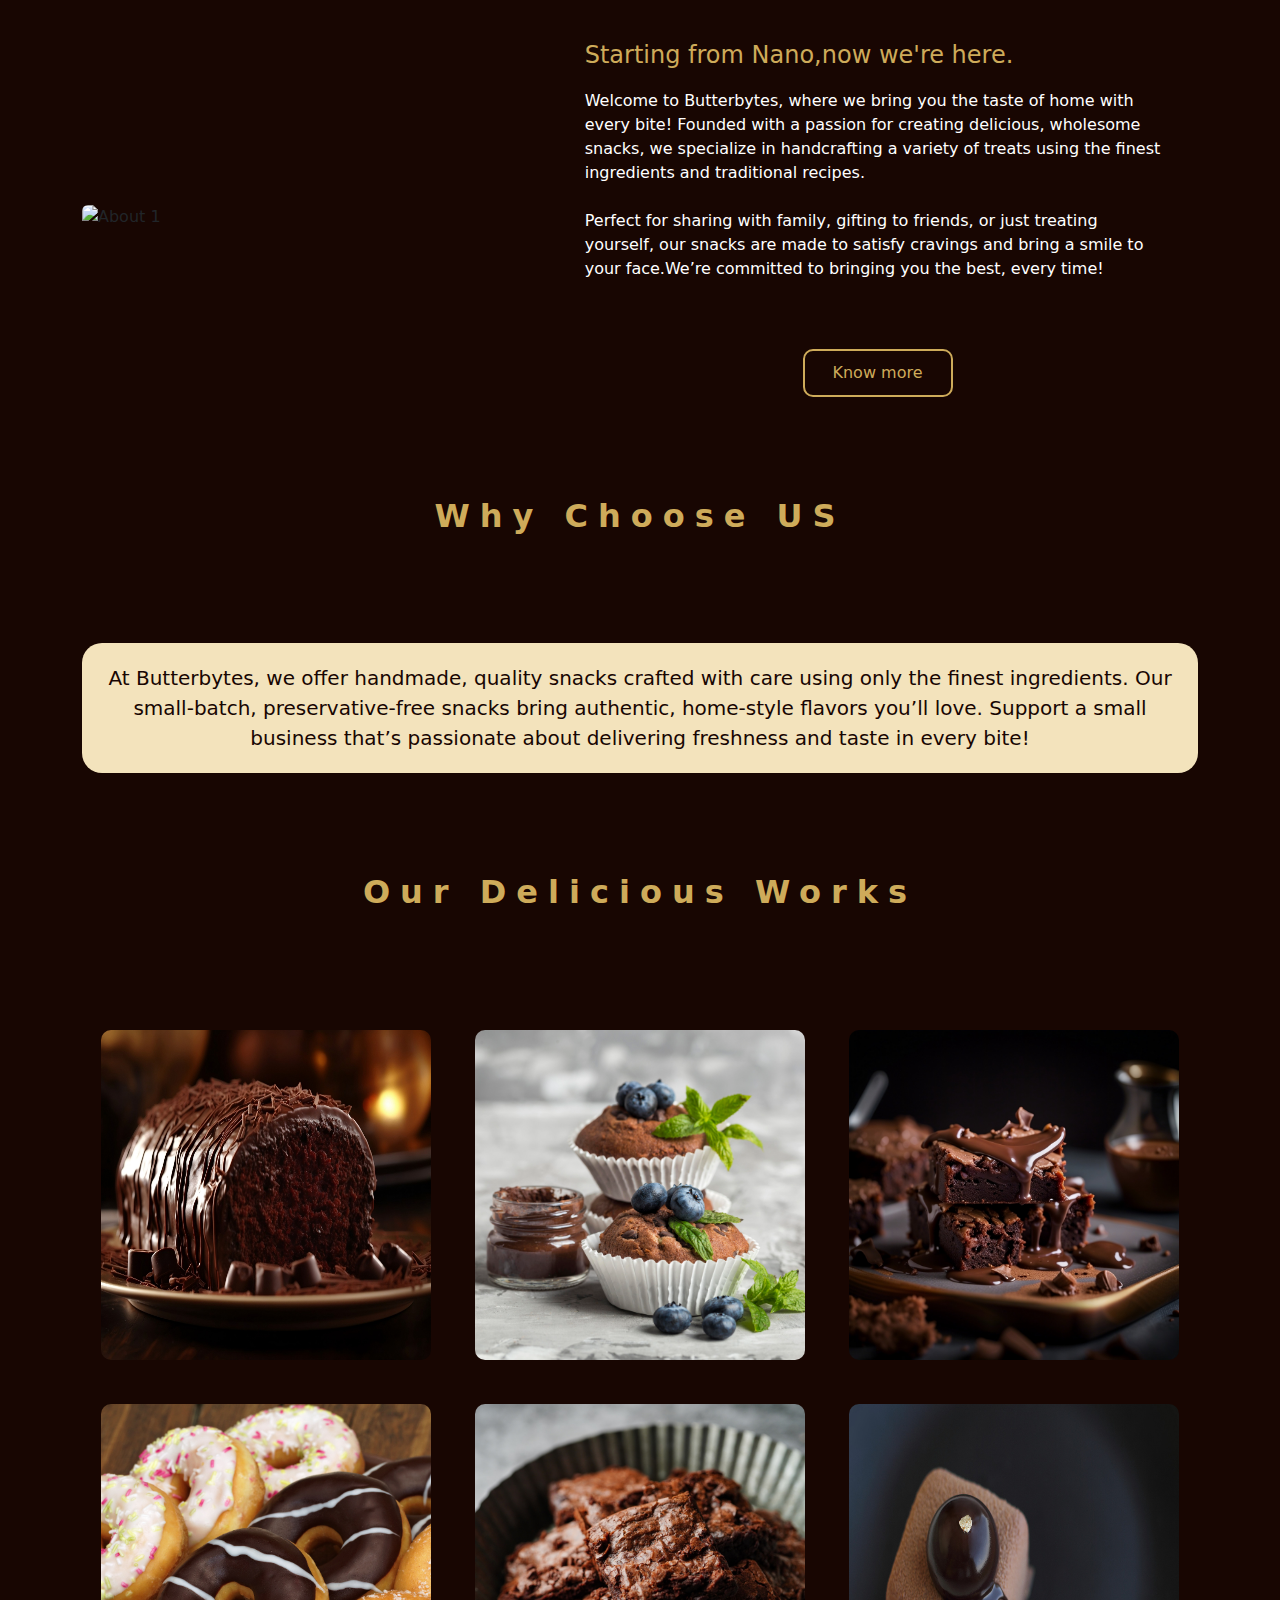
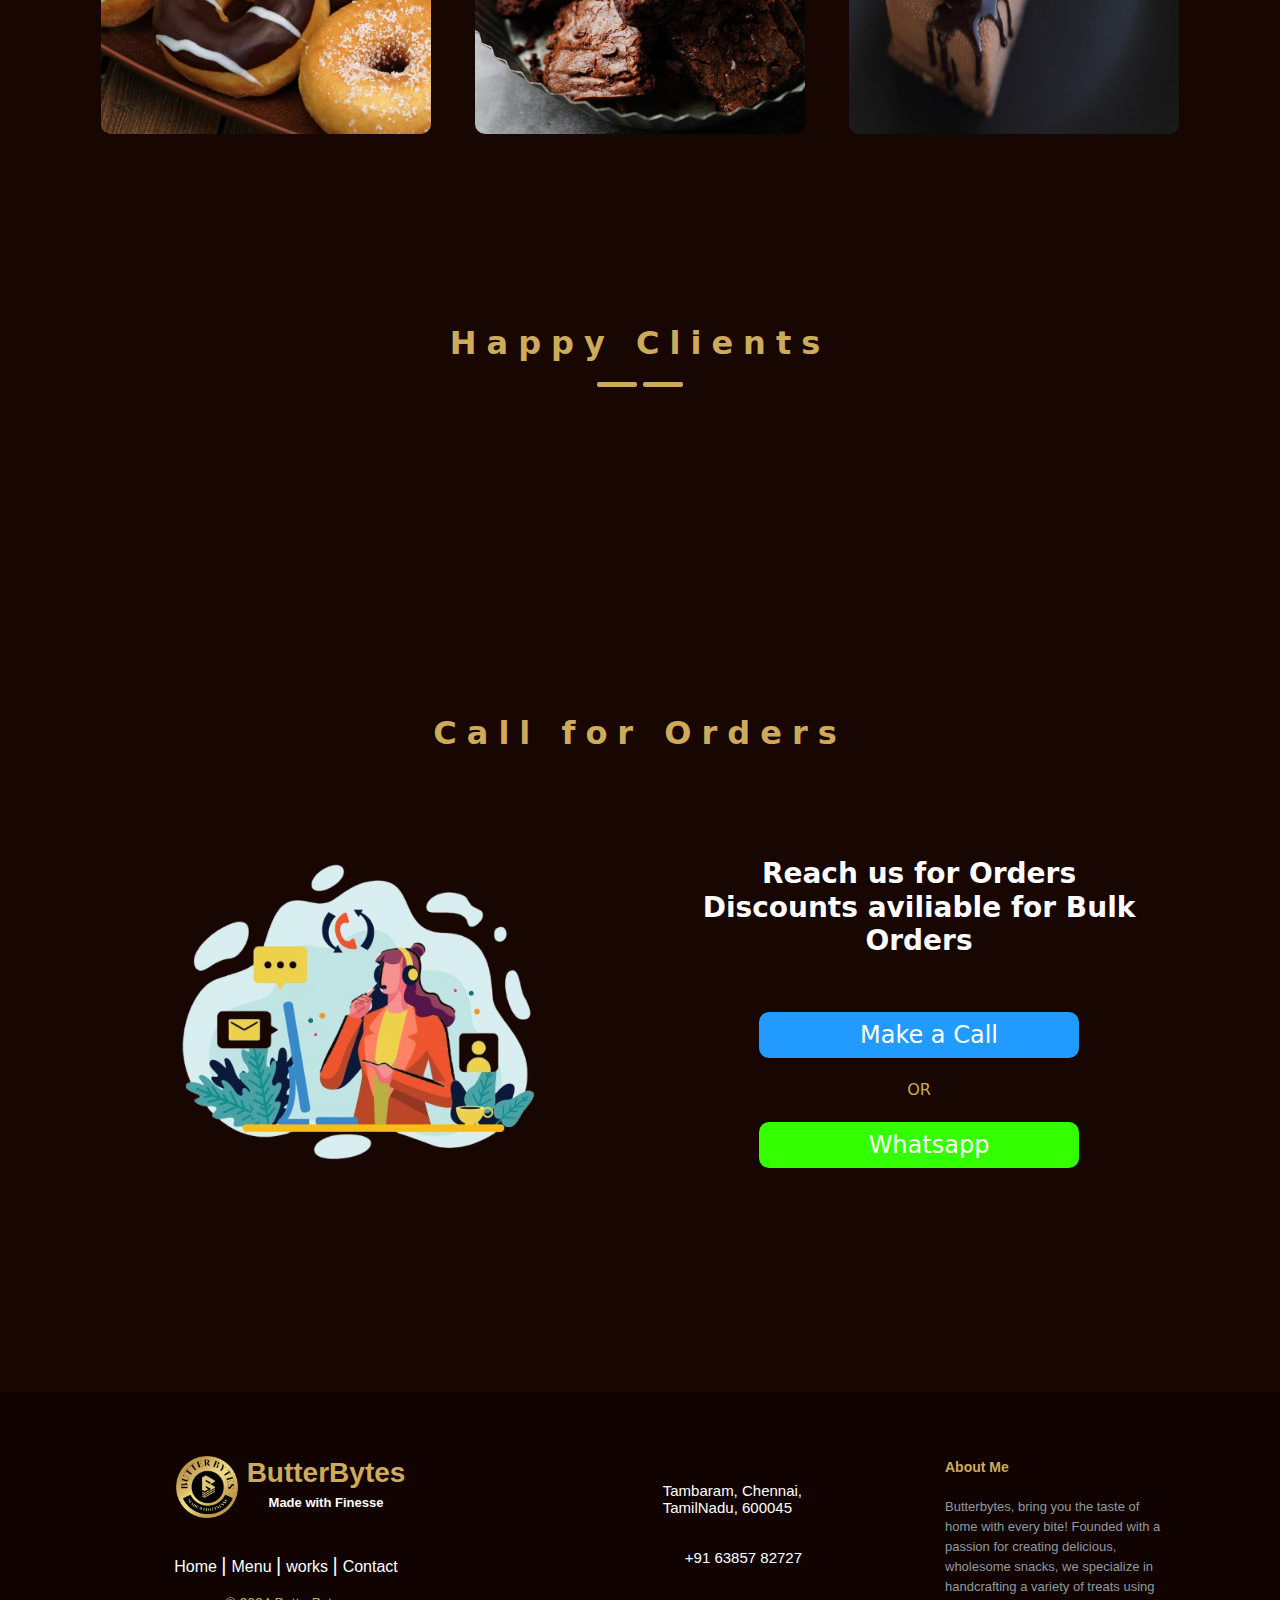
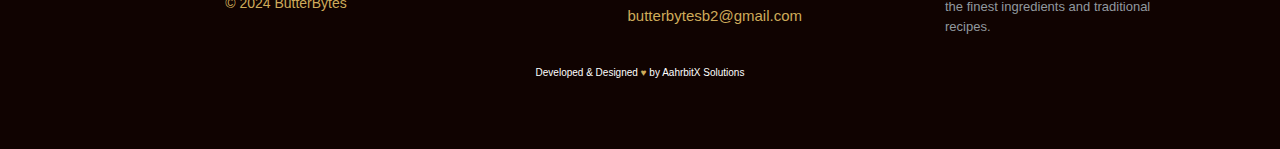
==== commit 66f74078: "works are added" ====
--- a/index.html
+++ b/index.html
@@ -20,7 +20,7 @@
     </a>
     <div class="nav-menu hide">
       <ul class="nav-items">
-        <a href="#Home"><li>Home</li></a>
+        <a href="#"><li>Home</li></a>
         <a href="#Menu"><li>Menu</li></a>
         <a href="/products"><li>Products</li></a>
         <a href="#About"><li>About</li></a>
@@ -201,26 +201,21 @@
               <div class="col-md-12">
                   <div class="owl-carousel client-testimonial-carousel">
                       <div class="single-testimonial-item">
-                          <p>Lorem ipsum dolor sit amet, consectetur adipisicing elit.
-                              Eveniet ex labore id beatae molestiae, libero quis eum nam voluptates quidem.</p>
+                          <p>Very much satisfied with the quality of the snacks items.. especially the murukku are very very tasty and melts in mouth... Looking forward for more number of home made snacks.</p>
                           <h3>Jane Doe <span>Land Broker</span></h3>
                       </div>
                       <div class="single-testimonial-item">
-                          <p>Lorem ipsum dolor sit amet, consectetur adipisicing elit.
-                              Eveniet ex labore id beatae molestiae, libero quis eum nam voluptates quidem.</p>
+                          <p>Very much satisfied with the quality of the snacks items.. especially the murukku are very very tasty and melts in mouth... Looking forward for more number of home made snacks.</p>
                           <h3>Jane Doe <span>Land Broker</span></h3>
                       </div>
                       <div class="single-testimonial-item">
-                          <p>Lorem ipsum dolor sit amet, consectetur adipisicing elit.
-                              Eveniet ex labore id beatae molestiae, libero quis eum nam voluptates quidem.</p>
+                          <p>Very much satisfied with the quality of the snacks items.. especially the murukku are very very tasty and melts in mouth... Looking forward for more number of home made snacks.</p>
                           <h3>Jane Doe <span>Land Broker</span></h3>
                       </div>
                       <div class="single-testimonial-item">
-                          <p>Lorem ipsum dolor sit amet, consectetur adipisicing elit.
-                              Eveniet ex labore id beatae molestiae, libero quis eum nam voluptates quidem.</p>
+                          <p>Very much satisfied with the quality of the snacks items.. especially the murukku are very very tasty and melts in mouth... Looking forward for more number of home made snacks.</p>
                           <h3>Jane Doe <span>Land Broker</span></h3>
                       </div>
-
                   </div>
               </div>
           </div>
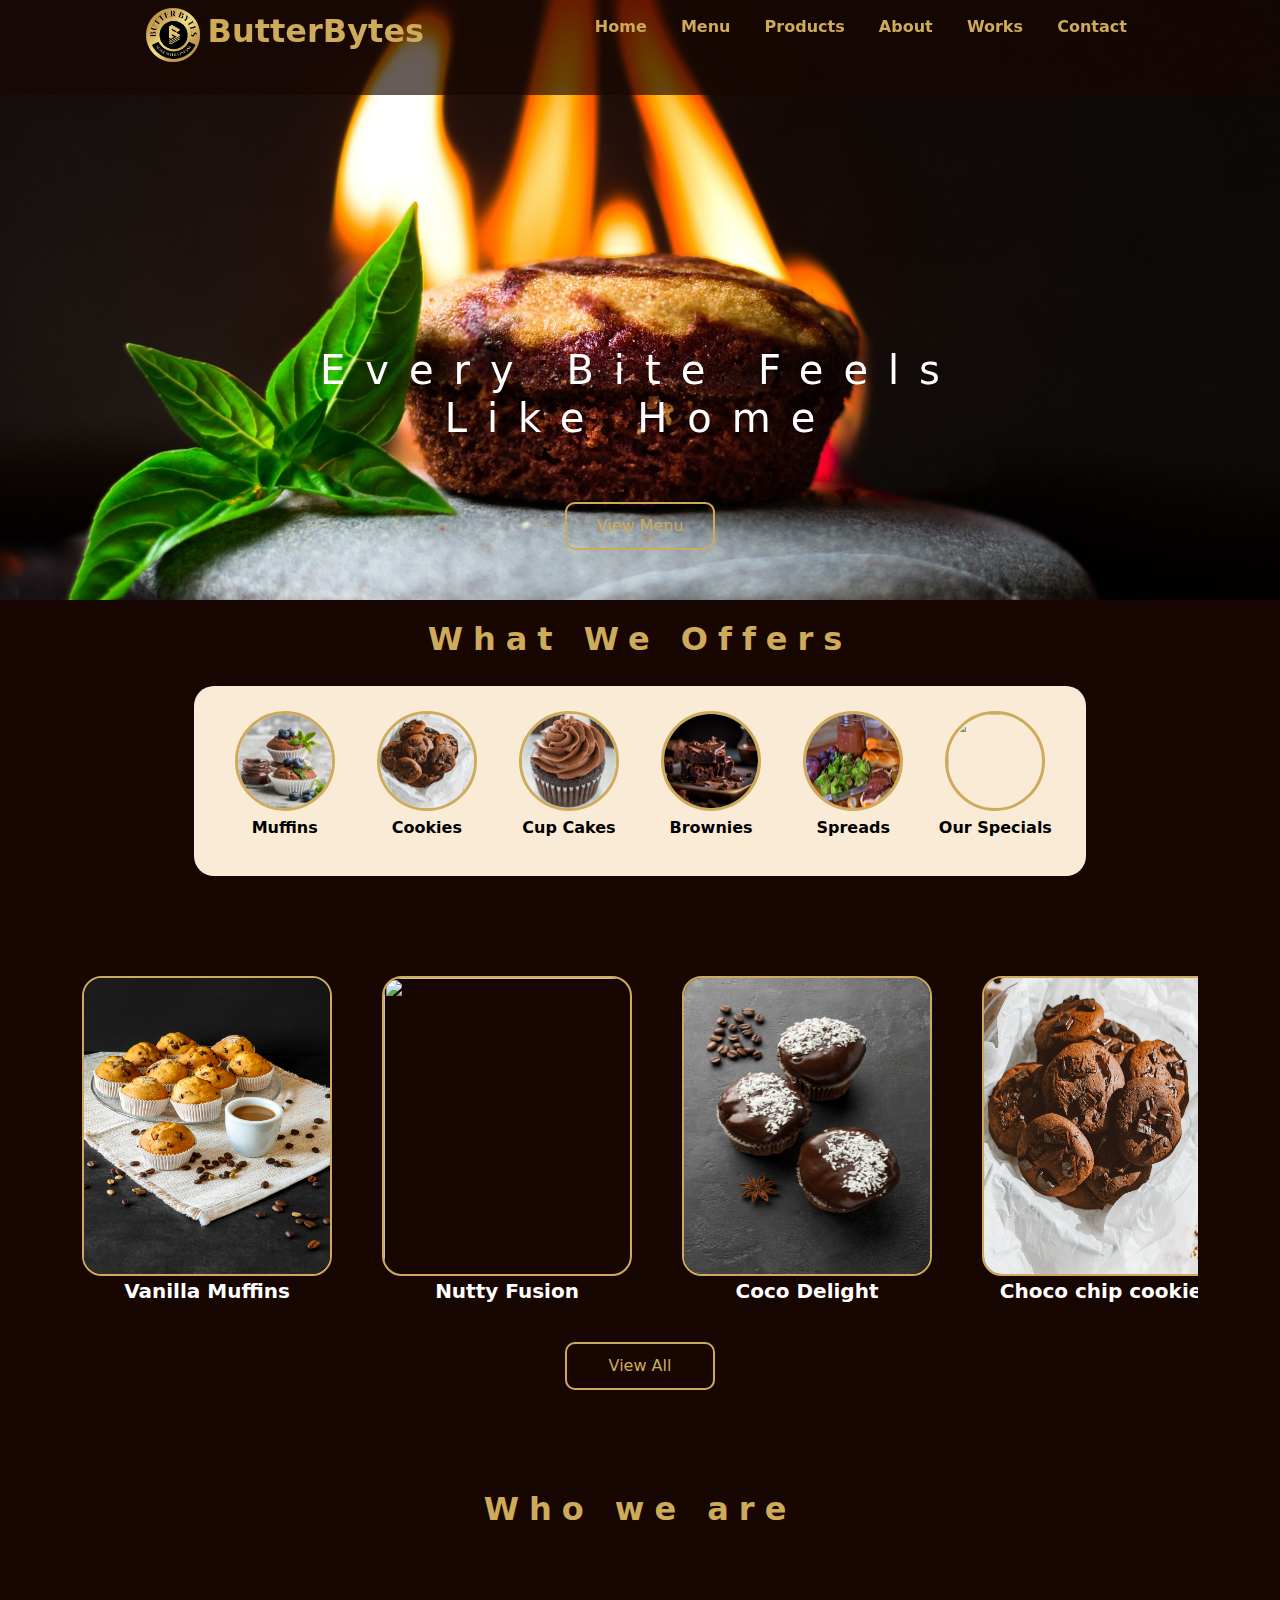
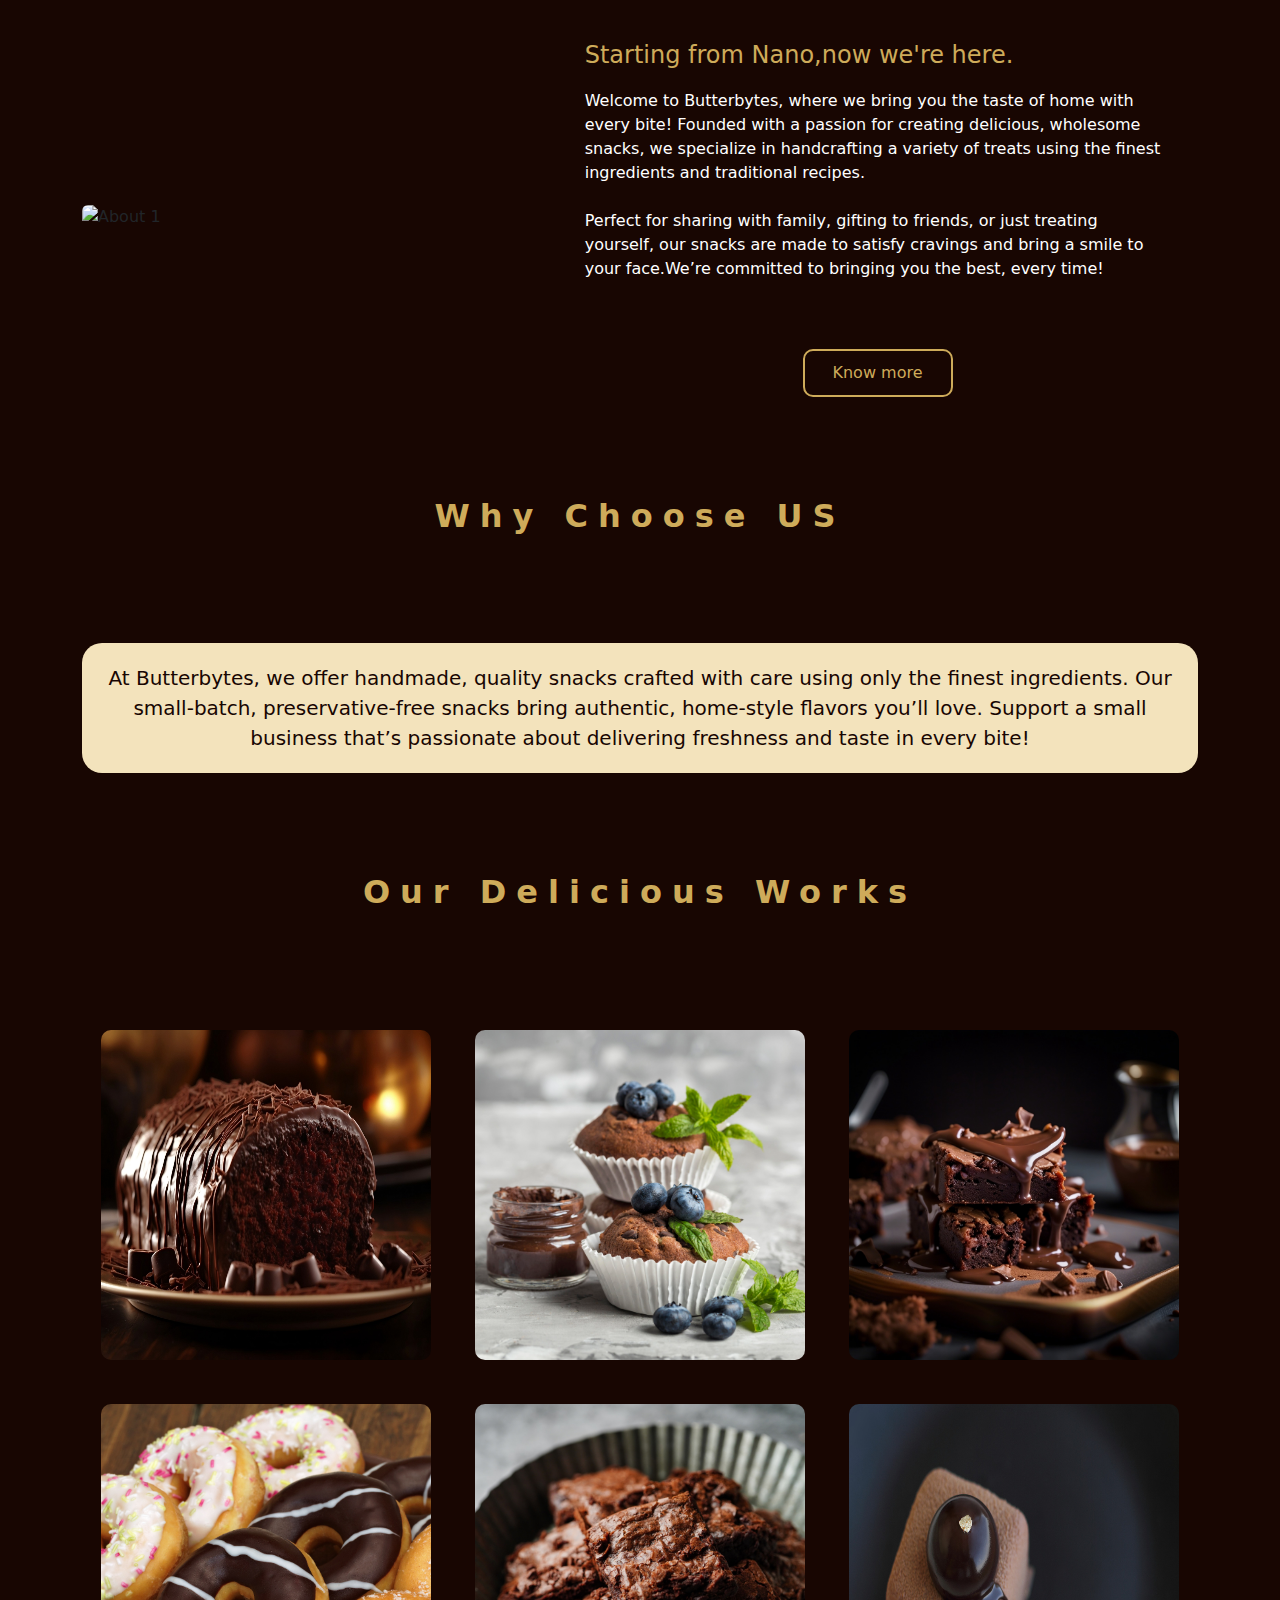
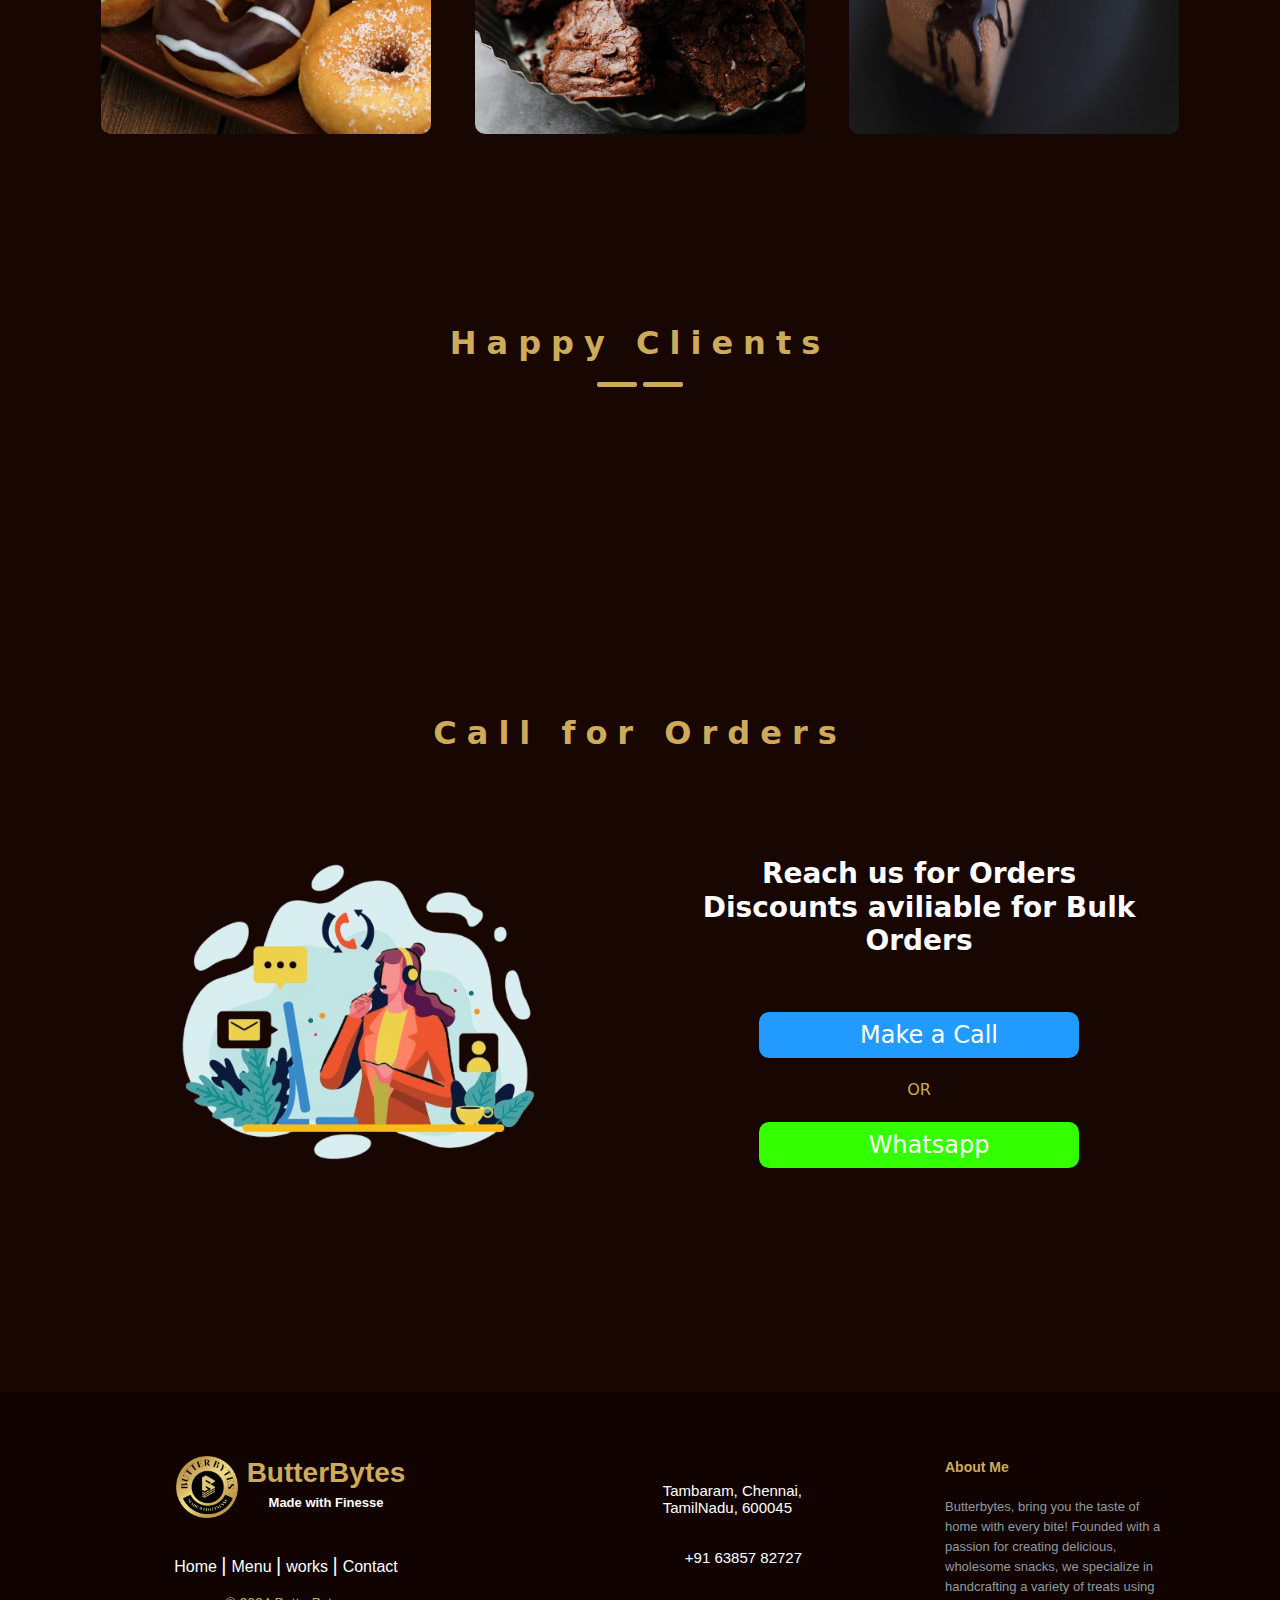
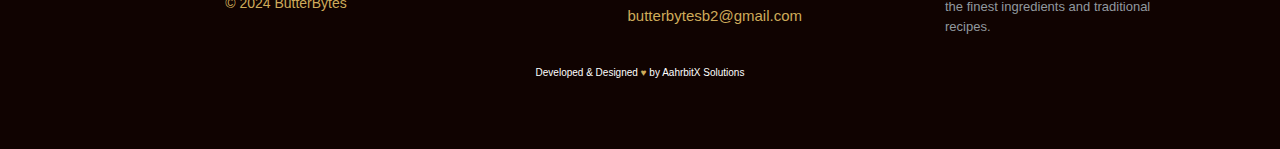
==== commit 8c98c849: "Testimonials updated" ====
--- a/index.html
+++ b/index.html
@@ -202,20 +202,25 @@
                   <div class="owl-carousel client-testimonial-carousel">
                       <div class="single-testimonial-item">
                           <p>Very much satisfied with the quality of the snacks items.. especially the murukku are very very tasty and melts in mouth... Looking forward for more number of home made snacks.</p>
-                          <h3>Jane Doe <span>Land Broker</span></h3>
-                      </div>
-                      <div class="single-testimonial-item">
-                          <p>Very much satisfied with the quality of the snacks items.. especially the murukku are very very tasty and melts in mouth... Looking forward for more number of home made snacks.</p>
-                          <h3>Jane Doe <span>Land Broker</span></h3>
-                      </div>
-                      <div class="single-testimonial-item">
-                          <p>Very much satisfied with the quality of the snacks items.. especially the murukku are very very tasty and melts in mouth... Looking forward for more number of home made snacks.</p>
-                          <h3>Jane Doe <span>Land Broker</span></h3>
-                      </div>
-                      <div class="single-testimonial-item">
-                          <p>Very much satisfied with the quality of the snacks items.. especially the murukku are very very tasty and melts in mouth... Looking forward for more number of home made snacks.</p>
-                          <h3>Jane Doe <span>Land Broker</span></h3>
-                      </div>
+                          <h3>Kavitha</h3>
+                      </div>
+                      <div class="single-testimonial-item">
+                          <p>Every dish we tried was bursting with flavor and cooked to perfection. I highly recommend all the dishes...... They use the freshest ingredients and make sure each dish is done the right way....</p>
+                          <h3>Nandhini</h3>
+                      </div>
+                      <div class="single-testimonial-item">
+                          <p>I'm absolutely delighted with these homemade, healthy treats! The cookies are soft and chewy, muruku is crunchy and flavorful, and the chocolate is rich and creamy - all made with wholesome ingredients and no artificial additives or preservatives. Perfect for babies and toddlers, these snacks are ideal for teething, snacking, and as special rewards. I love that they're made with whole grains, natural spices, and minimal sugar, ensuring tiny tummies stay happy and healthy. A game-changer for health-conscious parents, these treats are a must-try! Rating: 5/5 stars. #HomemadeWithLove #HealthySnacksForBabies #NoArtificialIngredients #WholesomeGoodness #BabyFriendly
+                            #Natural Treats"</p>
+                          <h3>Rekha</h3>
+                      </div>
+                      <div class="single-testimonial-item">
+                          <p>The muffins is amazing! The cup cakes were to die for! But most of all the service was outstanding! Highly recommend this establishment. Very quaint!</p>
+                          <h3>Vidya</h3>
+                      </div>
+                      <div class="single-testimonial-item">
+                        <p>Butterbytes simply a home made taste... The murukku was really crunchy and yummy</p>
+                        <h3>Thiyagarajan</h3>
+                    </div>
                   </div>
               </div>
           </div>
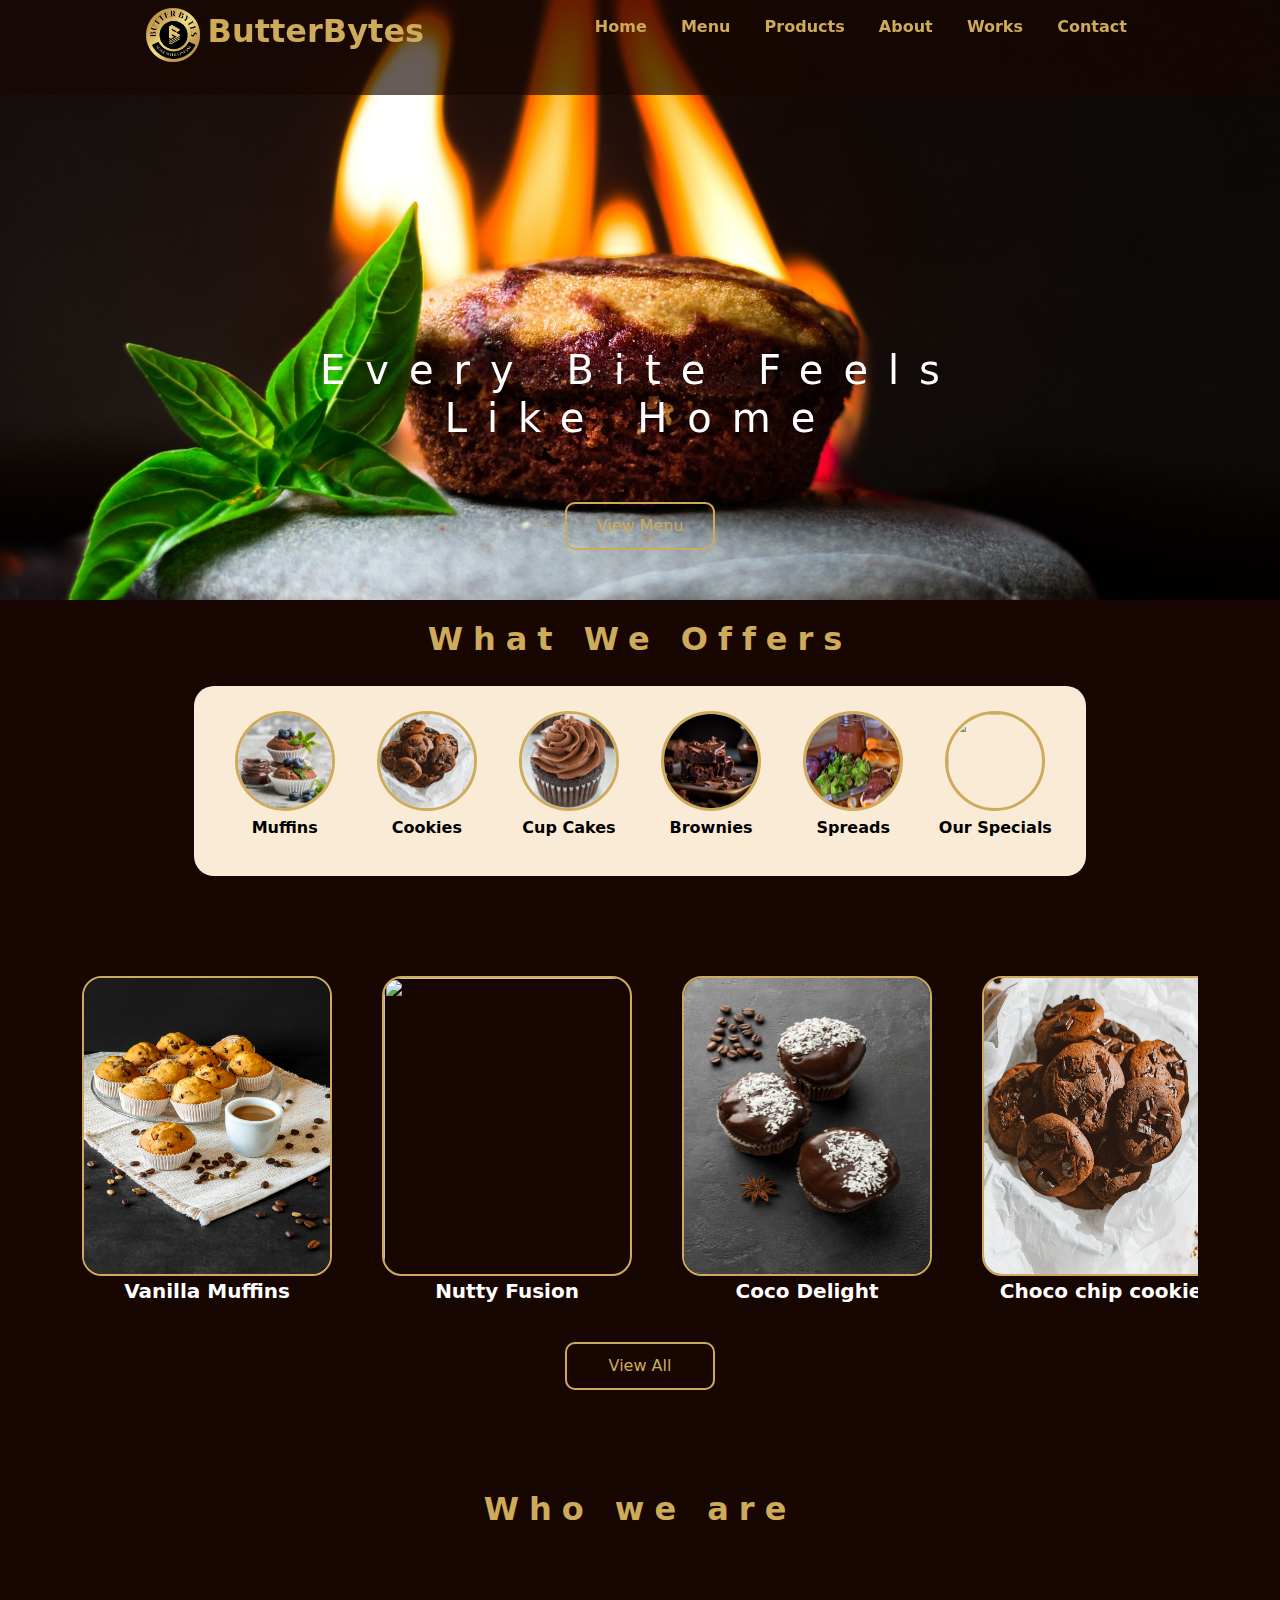
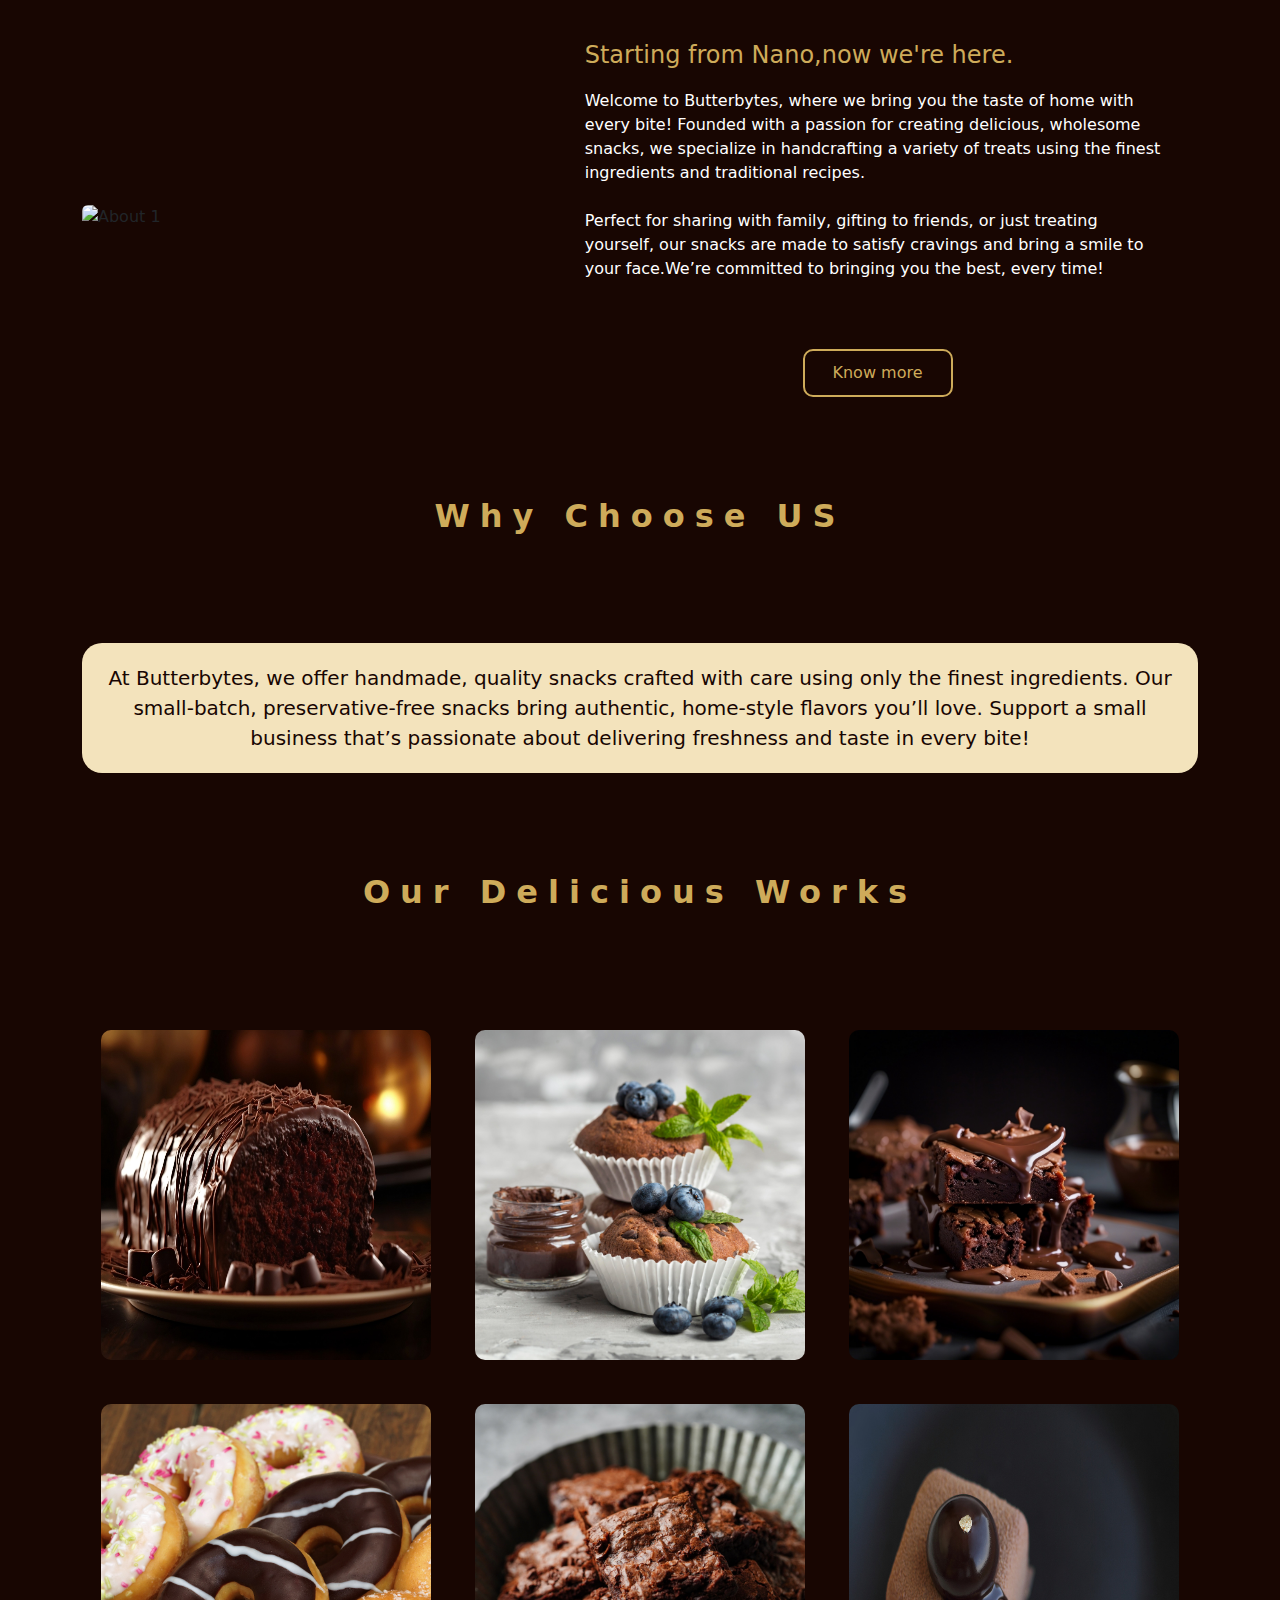
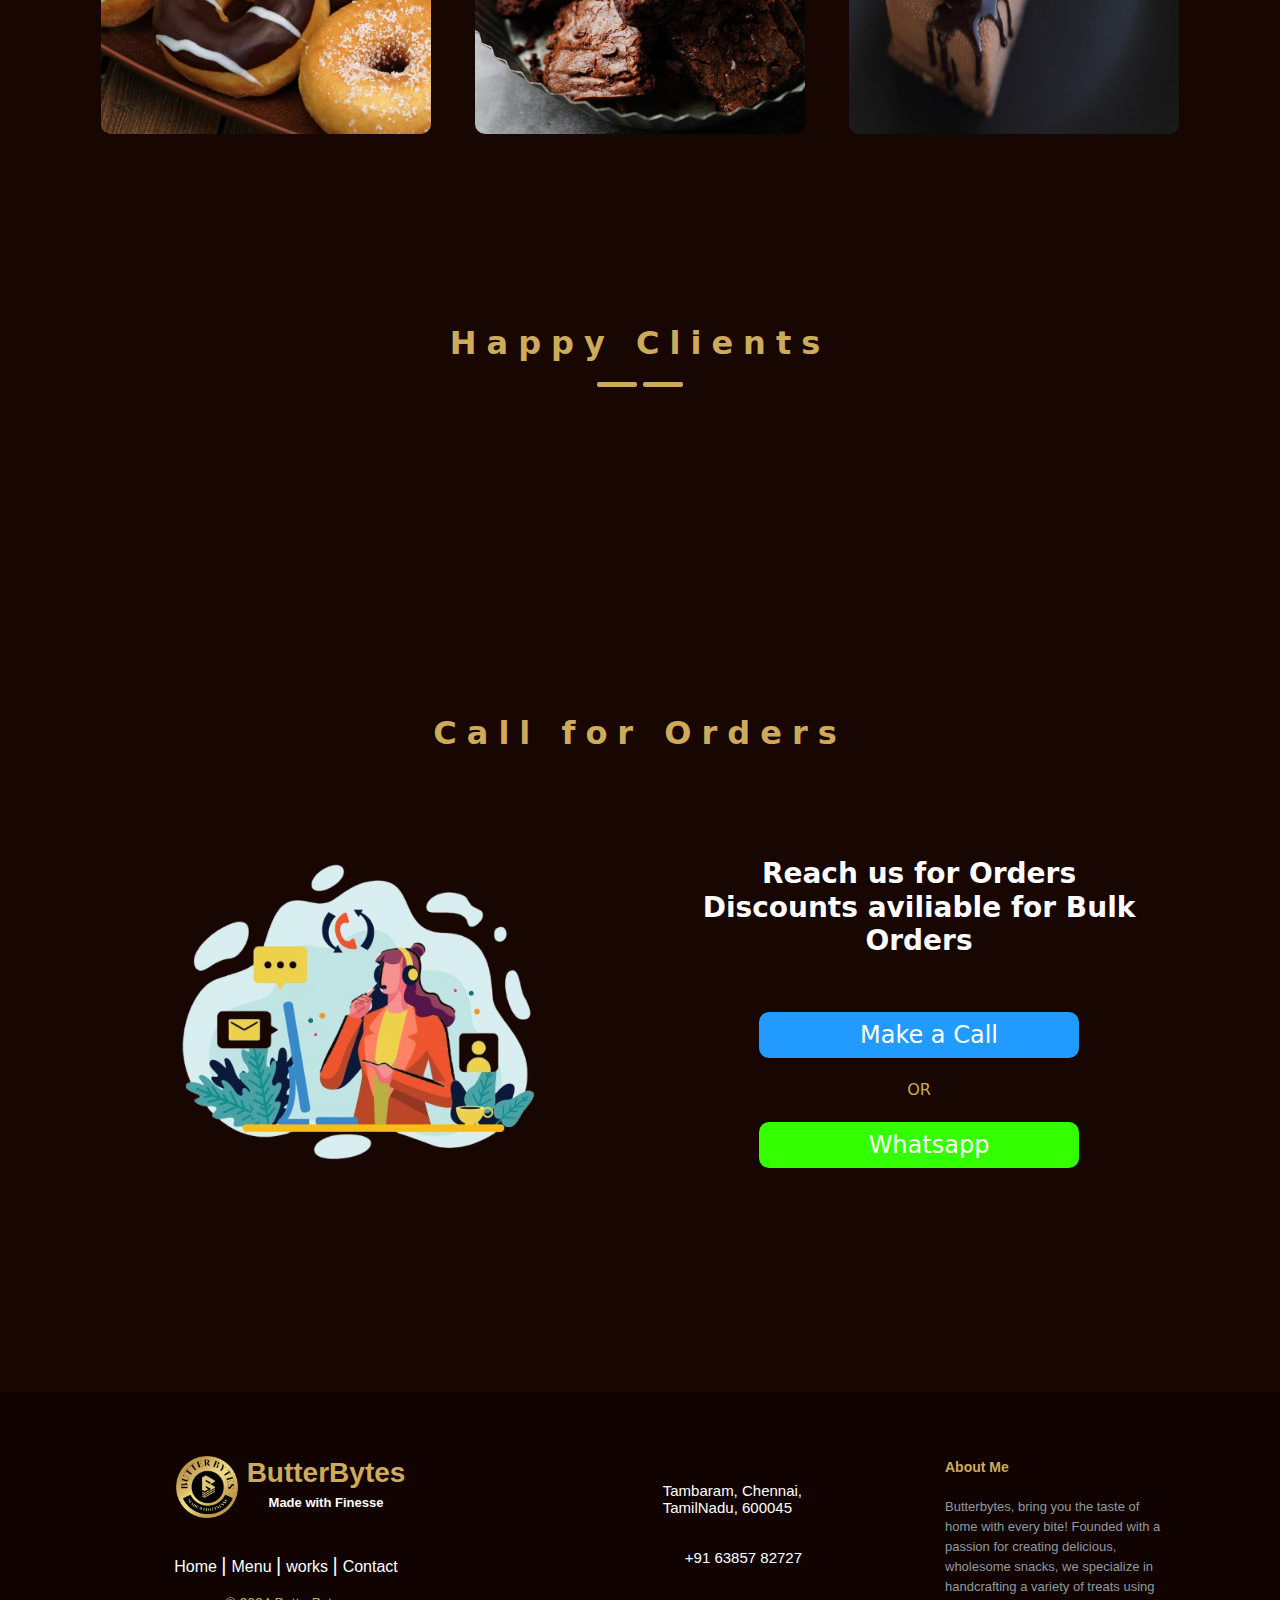
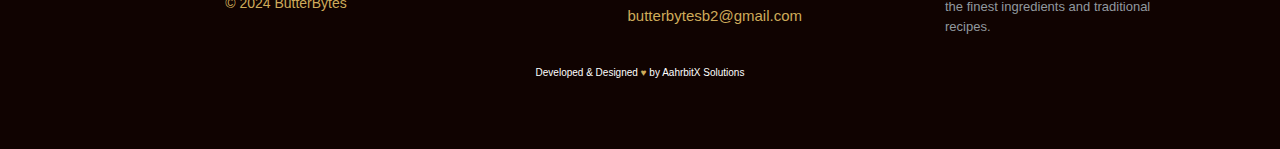
==== commit aa8f7181: "testimonial updated" ====
--- a/index.html
+++ b/index.html
@@ -221,6 +221,17 @@
                         <p>Butterbytes simply a home made taste... The murukku was really crunchy and yummy</p>
                         <h3>Thiyagarajan</h3>
                     </div>
+
+                    <div class="single-testimonial-item">
+                      <p>I recently tasted some homemade butter cookies, and they were absolutely delightful! With no artificial essence, the cookies had a very authentic, rich buttery flavor that felt nostalgic and comforting.hese cookies are a real treat for anyone who appreciates simple, genuine flavors!</p>
+                      <h3>Jasmine</h3>
+                  </div>
+
+                  <div class="single-testimonial-item">
+                    <p>What all the savoury I have tasted from" Priya- -" had the freshness, item specific Aroma, Flavor, Texture and Appearance. Goodies were made with special care and to the required customization without adulteration. Best Wishes !!</p>
+                    <h3>Priya Esther</h3>
+                </div>
+
                   </div>
               </div>
           </div>
